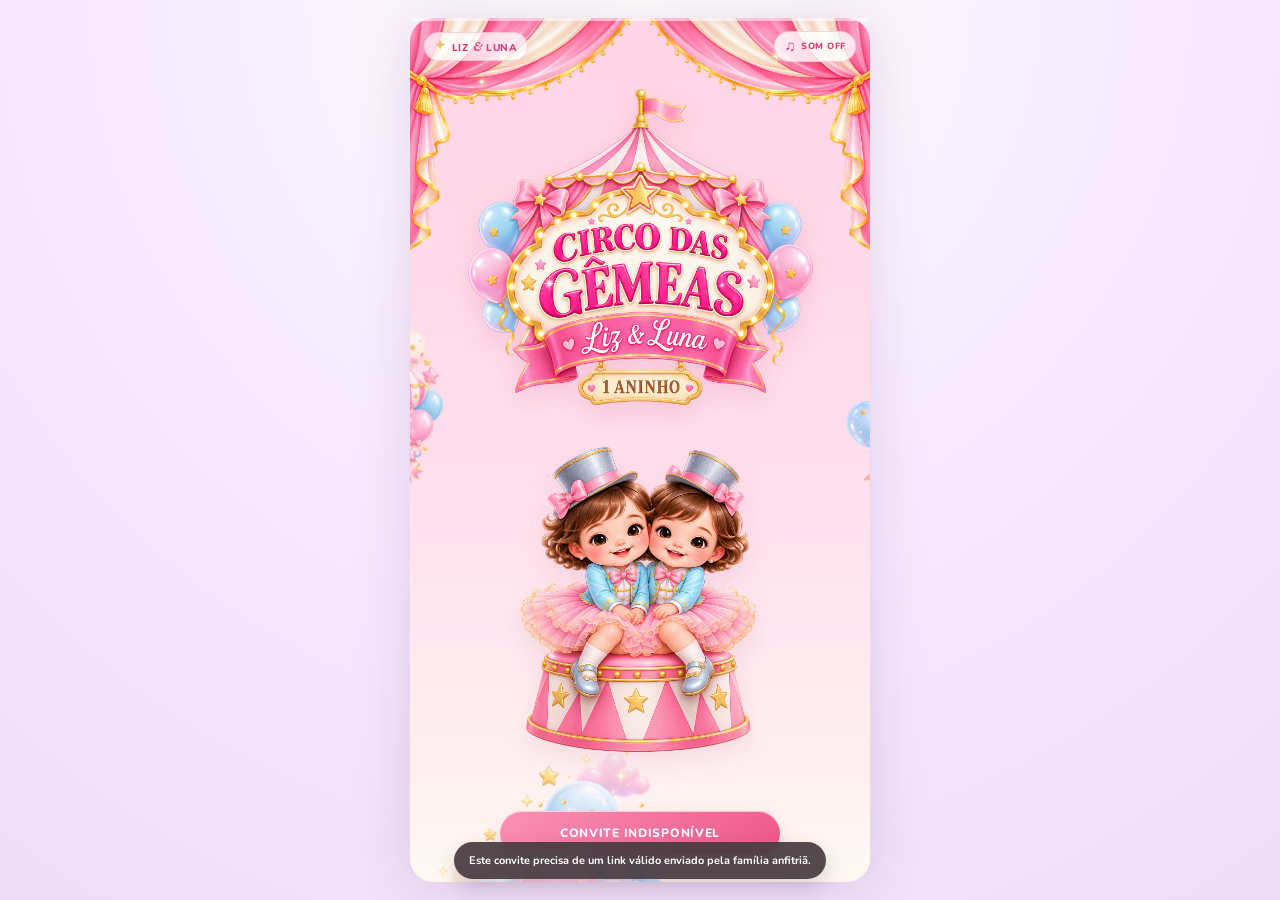
==== index.html @ 8e1ca2e3 "Versão pública inicial - Circo das Gêmeas" ====
<!doctype html>
<html lang="pt-BR">
  <head>
    <meta charset="UTF-8" />
    <meta name="viewport" content="width=device-width, initial-scale=1, viewport-fit=cover" />
    <meta name="theme-color" content="#ffd6e5" />
    <meta name="description" content="Convite digital do primeiro aninho de Liz e Luna." />
    <title>Circo das Gêmeas · Liz & Luna</title>
    <link rel="preconnect" href="https://fonts.googleapis.com" />
    <link rel="preconnect" href="https://fonts.gstatic.com" crossorigin />
    <link href="https://fonts.googleapis.com/css2?family=DM+Serif+Display:ital@0;1&family=Nunito:wght@400;600;700;800&family=Parisienne&display=swap" rel="stylesheet" />
    <link rel="stylesheet" href="css/style.css" />
  </head>
  <body>
    <div class="site-shell">
      <div class="top-progress" aria-hidden="true"><span id="progress-bar"></span></div>

      <header class="site-header" id="top">
        <a class="brand-mark" href="#top" aria-label="Voltar ao início">
          <span aria-hidden="true">✦</span>
          <span>Liz <i>&</i> Luna</span>
        </a>
        <button class="sound-toggle" id="sound-toggle" type="button" aria-pressed="false" aria-label="Ativar ou desativar música">
          <span class="sound-icon" aria-hidden="true">♫</span>
          <span id="sound-label">som off</span>
        </button>
      </header>

      <main>
        <section class="hero section-panel" id="abertura" aria-labelledby="hero-title">
          <img class="scene-asset hero-curtain" src="assets/images/decorations/cortina-superior-03.png" alt="" aria-hidden="true" fetchpriority="high" />
          <img class="scene-asset hero-balloons hero-balloons-left" src="assets/images/decorations/buque-baloes-03.png" alt="" aria-hidden="true" />
          <img class="scene-asset hero-balloons hero-balloons-right" src="assets/images/decorations/trio-baloes-com-estrelas.png" alt="" aria-hidden="true" />
          <img class="scene-asset hero-cloud hero-cloud-left" src="assets/images/decorations/nuvens-candy-canto-01.png" alt="" aria-hidden="true" />
          <div class="section-inner hero-content reveal">
            <h1 class="sr-only" id="hero-title">Circo das Gêmeas, Liz e Luna, 1 aninho</h1>
            <img class="hero-logo" src="assets/images/circus/logo-circo-das-gemeas-1-aninho.png" alt="Circo das Gêmeas, Liz e Luna, 1 aninho" fetchpriority="high" />
          </div>
          <div class="hero-stage reveal">
            <img class="hero-twins" src="assets/images/characters/personagens-sentadas-pedestal.png" alt="Liz e Luna sentadas em um pedestal de circo" />
          </div>
          <div class="hero-footer reveal">
            <a class="primary-button" href="#apresentacao">Entrar no circo <span aria-hidden="true">↗</span></a>
          </div>
        </section>

        <section class="story section-panel" id="apresentacao" aria-labelledby="story-title">
          <img class="scene-asset top-bunting" src="assets/images/decorations/bandeirolas-03.png" alt="" aria-hidden="true" loading="lazy" />
          <img class="scene-asset story-clouds" src="assets/images/decorations/nuvens-candy-01.png" alt="" aria-hidden="true" loading="lazy" />
          <div class="section-inner section-content reveal">
            <h2 id="story-title">Respeitável<br />público!</h2>
            <p class="lead-copy">O nosso maior espetáculo<br />está prestes a começar!</p>
            <div class="ornament-line" aria-hidden="true"><span>♥</span></div>
            <p class="body-copy names-block"><strong>Liz &amp; Luna</strong><span>estão completando<br />seu primeiro aninho e você é</span><em>nosso convidado especial!</em></p>
          </div>
          <img class="story-twins reveal" src="assets/images/characters/personagens-em-pe-maos-dadas.png" alt="Liz e Luna em pé, de mãos dadas" loading="lazy" />
          <a class="asset-next-button section-next soft" href="#informacoes" aria-label="Rolar para as informações">
            <img src="assets/images/ui/botao-continuar.png" alt="" aria-hidden="true" loading="lazy" />
          </a>
        </section>

        <section class="ticket section-panel" id="informacoes" aria-labelledby="ticket-title">
          <img class="scene-asset top-bunting" src="assets/images/decorations/bandeirolas-02.png" alt="" aria-hidden="true" loading="lazy" />
          <img class="scene-asset ticket-balloon" src="assets/images/circus/balao-ar-quente-02.png" alt="" aria-hidden="true" loading="lazy" />
          <h2 class="sr-only" id="ticket-title">Informações do evento</h2>
          <div class="ticket-composition reveal">
            <img class="ticket-frame" src="assets/images/ui/ingresso-vip-card.png" alt="" aria-hidden="true" loading="lazy" />
            <div class="ticket-content">
              <div class="event-detail"><span class="detail-icon" aria-hidden="true">▦</span><div><small>data</small><strong id="event-date">—</strong></div></div>
              <div class="event-detail"><span class="detail-icon" aria-hidden="true">◷</span><div><small>horário</small><strong id="event-time">—</strong></div></div>
              <div class="event-detail"><span class="detail-icon" aria-hidden="true">⌖</span><div><small>local</small><strong id="event-venue">—</strong><span id="event-address">—</span></div></div>
              <a class="ticket-button-img" id="ticket-rsvp-btn" href="#rsvp" aria-label="Garanta seu ingresso. Clique aqui."><img   src="assets/images/ui/garanta-seu-ingresso-clique-aqui.png" alt="Garanta seu ingresso - Clique aqui"loading="lazy" /></a>
            </div>
          </div>
          <img class="ticket-carousel reveal" src="assets/images/circus/carrossel-02.png" alt="Carrossel em tons candy" loading="lazy" />
          <a class="asset-next-button section-next soft" href="#local" aria-label="Rolar para a localização">
            <img src="assets/images/ui/botao-continuar.png" alt="" aria-hidden="true" loading="lazy" />
          </a>
        </section>

        <section class="destination section-panel" id="local" aria-labelledby="destination-title">
          <img class="destination-bunting destination-bunting-left" src="assets/images/decorations/bandeirolas-02.png" alt="" aria-hidden="true" loading="lazy" />
          <img class="destination-bunting destination-bunting-right" src="assets/images/decorations/bandeirolas-02.png" alt="" aria-hidden="true" loading="lazy" />
          <div class="section-inner destination-content reveal">
            <h2 class="section-title" id="destination-title">Siga o caminho<br />até o nosso circo!</h2>
            <p class="lead-copy">Nosso grande espetáculo<br />já tem endereço.</p>
            <div class="destination-card-wrapper">
              <img class="destination-frame" src="assets/images/ui/destino.png" alt="Moldura decorativa do destino do espetáculo" loading="lazy" />
              <div class="destination-card-body">
                <strong id="dest-venue">—</strong>
                <span id="dest-address">—</span>
              </div>
            </div>
            <a class="destination-btn-img" id="dest-maps-btn" href="#map-modal" aria-label="Como chegar ao nosso circo">
              <img src="assets/images/ui/como-chegar.png" alt="Como chegar" loading="lazy" />
            </a>
          </div>
          <div class="destination-stage" aria-hidden="true">
            <img class="destination-sign" src="assets/images/ui/nosso-circo-te-espera.png" alt="" loading="lazy" />
            <img class="destination-tent" src="assets/images/circus/tenda-circo-02.png" alt="" loading="lazy" />
            <img class="destination-clouds" src="assets/images/decorations/nuvens-candy-02.png" alt="" loading="lazy" />
          </div>
          <a class="asset-next-button section-next soft" href="#contagem" aria-label="Rolar para a contagem regressiva">
            <img src="assets/images/ui/botao-continuar.png" alt="" aria-hidden="true" loading="lazy" />
          </a>
        </section>

        <section class="countdown section-panel" id="contagem" aria-labelledby="countdown-title">
          <img class="scene-asset top-bunting" src="assets/images/decorations/bandeirolas-01.png" alt="" aria-hidden="true" loading="lazy" />
          <img class="scene-asset countdown-clouds" src="assets/images/decorations/nuvens-candy-02.png" alt="" aria-hidden="true" loading="lazy" />
          <div class="section-inner section-content reveal">
            <h2 id="countdown-title">O espetáculo<br />começa em...</h2>
            <div class="count-grid" aria-live="polite">
              <div class="count-card"><strong id="days">00</strong><span>dias</span></div>
              <div class="count-card"><strong id="hours">00</strong><span>horas</span></div>
              <div class="count-card"><strong id="minutes">00</strong><span>minutos</span></div>
              <div class="count-card"><strong id="seconds">00</strong><span>segundos</span></div>
            </div>
            <p class="countdown-fallback" id="countdown-message"></p>
          </div>
          <img class="countdown-twins reveal" src="assets/images/characters/personagens-deitadas-pedestal.png" alt="Liz e Luna deitadas sobre um pedestal de circo" loading="lazy" />
          <a class="primary-button" href="#local" id="countdown-location-btn">Ver Local e Endereço <span aria-hidden="true">↗</span></a>
          <a class="asset-next-button section-next soft" href="#rsvp" aria-label="Rolar para a confirmação">
            <img src="assets/images/ui/botao-continuar.png" alt="" aria-hidden="true" loading="lazy" />
          </a>
        </section>

        <section class="rsvp section-panel" id="rsvp" aria-labelledby="rsvp-title">
          <img class="scene-asset top-bunting" src="assets/images/decorations/bandeirolas-02.png" alt="" aria-hidden="true" loading="lazy" />
          <div class="section-inner section-content rsvp-content reveal">
            <h2 id="rsvp-title">Reserve seu lugar<br />no espetáculo</h2>
            <p class="rsvp-greeting" id="family-greeting">Família convidada,<br />vocês estarão conosco?</p>
            <div class="rsvp-actions" id="rsvp-actions">
              <button class="primary-button action-button" type="button" data-rsvp="yes"><span class="action-icon" aria-hidden="true">♥</span><span class="action-copy"><b>Sim!</b><small>estaremos lá</small></span></button>
              <button class="secondary-button action-button" type="button" data-rsvp="no"><span class="action-icon" aria-hidden="true">★</span><span class="action-copy"><b>Infelizmente</b><small>não poderemos</small></span></button>
            </div>
            <p class="inline-status" id="rsvp-status" role="status"></p>
          </div>
          <img class="rsvp-tent" src="assets/images/circus/tenda-circo-02.png" alt="" aria-hidden="true" loading="lazy" />
          <a class="asset-next-button section-next soft" href="#convidados" aria-label="Rolar para a seleção de convidados">
            <img src="assets/images/ui/botao-continuar.png" alt="" aria-hidden="true" loading="lazy" />
          </a>
        </section>

        <section class="guests section-panel is-hidden" id="convidados" aria-labelledby="guests-title" aria-hidden="true">
          <img class="scene-asset top-bunting" src="assets/images/decorations/bandeirolas-03.png" alt="" aria-hidden="true" loading="lazy" />
          <img class="scene-asset guests-balloons guests-balloons-left" src="assets/images/decorations/buque-baloes-04.png" alt="" aria-hidden="true" loading="lazy" />
          <img class="scene-asset guests-balloons guests-balloons-right" src="assets/images/decorations/trio-baloes.png" alt="" aria-hidden="true" loading="lazy" />
          <div class="section-inner section-content guests-content reveal">
            <h2 id="guests-title">Quem irá ao<br />espetáculo?</h2>
            <p class="section-intro">Selecione quem estará presente:</p>
            <form id="guest-form" class="guest-form">
              <div id="guest-list"></div>
              <button class="add-guest" id="add-guest" type="button">＋ Adicionar outro convidado</button>
              <button class="primary-button confirm-button" type="submit">Confirmar presença <span aria-hidden="true">↗</span></button>
            </form>
            <p class="inline-status" id="guest-status" role="status"></p>
          </div>
          <a class="asset-next-button section-next soft" href="#confirmacao" aria-label="Rolar para a confirmação enviada">
            <img src="assets/images/ui/botao-continuar.png" alt="" aria-hidden="true" loading="lazy" />
          </a>
        </section>

        <section class="success section-panel is-hidden" id="confirmacao" aria-labelledby="success-title" aria-hidden="true">
          <img class="scene-asset top-bunting" src="assets/images/decorations/bandeirolas-01.png" alt="" aria-hidden="true" loading="lazy" />
          <img class="scene-asset success-confetti" src="assets/images/decorations/confetes.png" alt="" aria-hidden="true" loading="lazy" />
          <img class="scene-asset success-balloons" src="assets/images/decorations/buque-baloes-02.png" alt="" aria-hidden="true" loading="lazy" />
          <div class="section-inner section-content reveal">
            <h2 id="success-title">Obrigado!</h2>
            <p class="lead-copy">Sua presença foi confirmada<br />com sucesso!</p>
            <div class="ornament-line" aria-hidden="true"><span>♥</span></div>
            <p class="body-copy"><strong>Liz e Luna</strong> estão muito felizes<br />em ter vocês no nosso dia especial!</p>
            <a class="primary-button" href="#local" id="thanks-maps-btn">Como chegar ao circo <span aria-hidden="true">↗</span></a>
          </div>
          <img class="success-twins reveal" src="assets/images/characters/personagens-abracadas.png" alt="Liz e Luna abraçadas e felizes" loading="lazy" />
        </section>
        <!-- Modal Seletor de Mapas -->
        <div class="map-modal is-hidden" id="map-modal" role="dialog" aria-modal="true" aria-label="Escolha seu aplicativo de mapas">
          <div class="map-modal-backdrop" id="map-modal-backdrop"></div>
          <div class="map-modal-card">
            <h3>Como deseja ir?</h3>
            <p>Escolha seu aplicativo preferido:</p>
            <div class="map-options">
              <a class="map-choice-btn google-btn" id="link-gmaps" href="#" target="_blank" rel="noreferrer">
                <span>📍</span> Google Maps
              </a>
              <a class="map-choice-btn waze-btn" id="link-waze" href="#" target="_blank" rel="noreferrer">
                <span>🚗</span> Waze
              </a>
            </div>
            <button class="map-close-btn" id="map-close-btn" type="button">Cancelar</button>
          </div>
        </div>    
      </main>

      <audio id="ambient-audio" loop preload="none" data-src="assets/audio/ambient.mp3"></audio>
      <div class="toast" id="toast" role="status" aria-live="polite"></div>
    </div>
    <script src="js/convidados.js"></script>
    <script src="js/countdown.js"></script>
    <script src="js/rsvp.js"></script>
    <script src="js/app.js"></script>
  </body>
</html>
---- css/style.css ----
/* ==========================================================================
   1. VARIÁVEIS GLOBAIS (:ROOT)
   Cores, sombras, espaçamentos e medidas reutilizáveis em todo o site.
   ========================================================================== */
:root {
  --viewport-h: 100svh;
  /* Paleta de Cores */
  --ink: #50464b;             /* Cor principal do texto (tom grafite quente) */
  --rose: #f98fb4;            /* Rosa claro base */
  --rose-strong: #ef4d87;     /* Rosa vibrante para títulos e destaques */
  --rose-deep: #d93c73;       /* Rosa mais escuro para bordas e ênfase */
  --pink-pale: #ffd6e5;       /* Rosa bem clarinho de fundo */
  --cream: #fff8f2;           /* Fundo off-white/creme */
  --blue: #bfe4f3;            /* Azul candy pastel */
  --blue-strong: #79bdd8;     /* Azul de destaque */
  --gold: #e6c475;            /* Dourado para ícones e detalhes */
  --mist: #eaf6ff;            /* Azul suave névoa */

  /* Efeitos e Sombras */
  --shadow: 0 12px 28px rgba(201, 85, 127, .16); /* Sombra rosada suave */

  /* Espaçamentos e Medidas de Tela */
  --header-height: calc(60px + env(safe-area-inset-top)); /* Altura do topo considerando o entalhe/notch do celular */
  --gap-xs: clamp(4px, .8svh, 8px);
  --gap-sm: clamp(8px, 1.4svh, 12px);
  --gap-md: clamp(12px, 2.2svh, 20px);
  --gap-lg: clamp(18px, 3.2svh, 28px);
  --space-xs: var(--gap-xs);  /* Alias para componentes compartilhados */
  --space-sm: var(--gap-sm);
  --space-md: var(--gap-md);
  --space-lg: var(--gap-lg);
  --space-xl: 40px;           /* Espaço extra grande */
  --content-gutter: clamp(14px, 4.5vw, 20px); /* Margem lateral do conteúdo da tela */
  --panel-top: calc(var(--header-height) + var(--gap-xs));
  --panel-bottom: calc(var(--gap-sm) + env(safe-area-inset-bottom));
  --section-top: var(--panel-top); /* Alias legado */
  --section-bottom: var(--panel-bottom);
}

/* ==========================================================================
   2. RESET & CONFIGURAÇÕES BÁSICAS
   Garante consistência entre diferentes navegadores e dispositivos.
   ========================================================================== */
* { 
  box-sizing: border-box; /* Inclui padding e bordas no cálculo total de largura/altura */
}

html { 
  scroll-behavior: smooth; /* Rolagem suave ao navegar entre as âncoras */
  height: 100%;
  overflow: hidden;
  overscroll-behavior: none;
  background: #f5ecff;     /* Cor de fundo fora do container em telas grandes */
}

body { 
  height: 100%;
  min-height: 100vh;
  min-height: var(--viewport-h);
  min-width: 320px; 
  overflow: hidden;
  overscroll-behavior: none;
  margin: 0; 
  color: var(--ink); 
  background: radial-gradient(circle at 50% 0, #fff 0, #f7e9ff 48%, #eeddf7 100%); 
  font-family: Nunito, Arial, sans-serif; 
}

/* Herança padrão para botões e links */
button, a { font: inherit; }
a { color: inherit; text-decoration: none; }
button { border: 0; cursor: pointer; }
img { display: block; max-width: 100%; }

/* ==========================================================================
   3. ESTRUTURA PRINCIPAL (SHELL E HEADER)
   Simula a tela de um smartphone vertical centralizado.
   ========================================================================== */
.site-shell {
  position: relative;
  width: min(100%, 460px); /* No mobile usa 100%; no computador limita a 460px */
  height: 100vh;
  height: var(--viewport-h);
  min-height: 0;
  margin: 0 auto;
  overflow: hidden;
  background: var(--cream);
  box-shadow: 0 0 56px rgba(137, 89, 128, .2); /* Sombra que destaca o layout no desktop */
}

main { 
  position: relative;
  width: 100%;
  height: 100%;
  overflow: hidden;
}

/* Barra fininha de progresso no topo da página */
.top-progress { 
  position: fixed; 
  z-index: 50; 
  top: 0; 
  left: 50%; 
  width: min(100%, 460px); 
  height: 3px; 
  overflow: hidden; 
  background: rgba(255, 255, 255, .58); 
  transform: translateX(-50%); 
}
.top-progress span { 
  display: block; 
  width: 0; 
  height: 100%; 
  background: var(--rose-deep); 
  transition: width .15s ease; 
}

/* Cabeçalho fixo com nome e botão de áudio */
.site-header {
  position: fixed;
  z-index: 40;
  top: calc(8px + env(safe-area-inset-top));
  left: 50%;
  display: flex;
  width: min(100%, 460px);
  align-items: center;
  justify-content: space-between;
  min-height: 40px;
  padding: 0 14px;
  color: var(--rose-deep);
  transform: translateX(-50%);
}

/* Selo com o nome "Liz & Luna" */
.brand-mark {
  display: inline-flex;
  gap: 5px;
  align-items: center;
  padding: 5px 9px;
  border: 1px solid rgba(244, 143, 180, .38);
  border-radius: 999px;
  background: rgba(255, 255, 255, .74);
  box-shadow: 0 3px 12px rgba(220, 90, 136, .12);
  font-size: 10px;
  font-weight: 800;
  letter-spacing: .07em;
  text-transform: uppercase;
}
.brand-mark > span:first-child { color: var(--gold); font-size: 14px; line-height: 1; }
.brand-mark i { font-family: "DM Serif Display", Georgia, serif; font-size: 13px; font-weight: 400; }

/* Botão de ligar/desligar música */
.sound-toggle {
  display: inline-flex;
  gap: 5px;
  align-items: center;
  min-height: 31px;
  padding: 5px 9px;
  border: 1px solid rgba(244, 143, 180, .42);
  border-radius: 999px;
  color: var(--rose-deep);
  background: rgba(255, 255, 255, .8);
  box-shadow: 0 3px 12px rgba(220, 90, 136, .12);
  font-size: 9px;
  font-weight: 800;
  letter-spacing: .06em;
  text-transform: uppercase;
}
.sound-toggle.is-on { border-color: rgba(102, 183, 216, .65); color: #4387a4; background: #f1fbff; }
.sound-icon { font-size: 15px; line-height: 1; }

/* ==========================================================================
   4. PAINÉIS DE SEÇÃO (BASE COMUM PARA TODAS AS TELAS)
   ========================================================================== */
.section-panel {
  position: absolute;
  inset: 0;
  width: 100%;
  height: 100%;
  display: flex;
  min-height: 0;
  padding: var(--panel-top) var(--content-gutter) var(--panel-bottom);
  flex-direction: column;
  align-items: center;
  overflow: hidden;
  isolation: isolate;
  text-align: center;
  opacity: 0;
  visibility: hidden;
  pointer-events: none;
  z-index: 0;
  transition: opacity .3s ease;
}

.section-panel.is-active {
  display: flex;
  opacity: 1;
  visibility: visible;
  pointer-events: auto;
  z-index: 10;
}

/* Fundo com poás/estrelinhas sutis repetidos */
.section-panel::before {
  position: absolute;
  z-index: -4;
  inset: 0;
  content: "";
  background:
    radial-gradient(circle at 8% 21%, rgba(255, 255, 255, .84) 0 2px, transparent 2.5px),
    radial-gradient(circle at 91% 34%, rgba(255, 255, 255, .76) 0 1.5px, transparent 2px),
    linear-gradient(180deg, #fff8f2 0%, #ffe5ee 72%, #ffdbe8 100%);
  background-size: 138px 154px, 176px 150px, auto;
}

/* Elementos visuais/ilustrações de fundo */
.scene-asset { position: absolute; z-index: -1; pointer-events: none; user-select: none; }
.section-inner { width: min(100%, 380px); margin-inline: auto; }
.section-content { position: relative; z-index: 2; width: min(100%, 380px); flex: 0 0 auto; }
.sr-only { position: absolute; width: 1px; height: 1px; padding: 0; overflow: hidden; clip: rect(0, 0, 0, 0); white-space: nowrap; border: 0; }

/* ==========================================================================
   5. TIPOGRAFIA & BOTÕES GERAIS
   ========================================================================== */
h1, h2, p { margin-top: 0; }
h2 {
  max-width: 350px;
  margin: 0 auto var(--space-md);
  color: var(--rose-strong);
  font-family: "DM Serif Display", Georgia, serif;
  font-size: clamp(32px, 8.8vw, 43px);
  font-weight: 400;
  line-height: .94;
  letter-spacing: .01em;
  text-transform: uppercase;
}
.lead-copy { margin-bottom: var(--space-md); color: #5b5156; font-size: 16px; font-weight: 700; line-height: 1.54; }
.body-copy { margin-bottom: 0; color: #4e464a; font-size: 14px; font-weight: 600; line-height: 1.58; }
.body-copy strong { color: var(--rose-strong); font-family: "Parisienne", cursive; font-size: 32px; font-weight: 400; }
.body-copy em { color: var(--rose-deep); font-style: normal; }
.names-block strong, .names-block > span, .names-block em { display: block; }
.names-block strong { margin-bottom: var(--space-xs); }
.names-block em { margin-top: 2px; }

/* Linha com coração dourado decorativo */
.ornament-line { display: flex; width: 154px; align-items: center; gap: 9px; margin: 0 auto 18px; color: var(--rose); }
.ornament-line::before, .ornament-line::after { height: 1px; flex: 1; content: ""; background: #eeb0c4; }
.ornament-line span { color: var(--gold); font-size: 16px; }

/* Botões com relevo 3D estilo bala/doce */
.primary-button, .secondary-button {
  display: inline-flex;
  min-height: 49px;
  align-items: center;
  justify-content: center;
  gap: 8px;
  padding: 11px 21px;
  border-radius: 999px;
  box-shadow: 0 7px 0 rgba(206, 78, 119, .18), 0 11px 22px rgba(213, 90, 133, .22), inset 0 1px rgba(255, 255, 255, .64);
  font-size: 12px;
  font-weight: 800;
  letter-spacing: .06em;
  line-height: 1.08;
  text-align: center;
  text-transform: uppercase;
  transition: transform .2s ease, box-shadow .2s ease;
}
.primary-button { color: white; background: linear-gradient(135deg, #fa91b4, #ee5789); }
.secondary-button { color: #fff; background: linear-gradient(135deg, #a9dbef, #75b9d8); box-shadow: 0 7px 0 rgba(63, 137, 173, .16), 0 11px 22px rgba(89, 168, 205, .2), inset 0 1px rgba(255, 255, 255, .65); }
.primary-button:hover, .secondary-button:hover { box-shadow: 0 9px 0 rgba(206, 78, 119, .18), 0 15px 28px rgba(213, 90, 133, .27), inset 0 1px rgba(255, 255, 255, .64); transform: translateY(-2px); }
.primary-button:focus-visible, .secondary-button:focus-visible, .asset-next-button:focus-visible, .sound-toggle:focus-visible, .add-guest:focus-visible { outline: 3px solid #6baec8; outline-offset: 3px; }

/* Botão redondo de seta para descer tela */
.asset-next-button { position: relative; z-index: 3; width: 45px; border-radius: 50%; filter: drop-shadow(0 5px 6px rgba(198, 98, 133, .18)); transition: transform .2s ease; }
.asset-next-button:hover { transform: translateY(3px); }
.asset-next-button.soft { width: 42px; }
.section-next { align-self: center; flex: 0 0 auto; margin: var(--gap-xs) auto 0; }
.map-trigger-btn { width: min(78%, 240px); margin: 10px auto 0; }

/* ==========================================================================
   6. SEÇÃO 1: HERO (ABERTURA)
   ========================================================================== */

.hero {
  justify-content: flex-start; /* organiza tudo a partir do topo */
}


/* Fundo da página */
.hero::before {
  background: linear-gradient(
    180deg,
    #ffd5e5 0%,
    #ffe0ed 57%,
    #fff8f2 100%
  );
}


/* Cortina superior */
.hero-curtain {
  z-index: 0; /* fica atrás do conteúdo principal */
  top: 0; /* encosta no topo */
  left: 50%; /* inicia no centro */
  width: clamp(460px, 128vw, 540px); /* maior que a tela para sangrar nas laterais */
  transform: translateX(-50%); /* centralização real */
}


/* Balões decorativos */
.hero-balloons {
  z-index: -1;
  opacity: .84;
}

.hero-balloons-left {
  top: 34%;
  left: -18%;
  width: clamp(82px, 29vw, 132px);
  transform: rotate(-8deg);
}

.hero-balloons-right {
  top: 42%;
  right: -19%;
  width: clamp(82px, 29vw, 132px);
  transform: rotate(12deg);
}


/* Nuvens inferiores */
.hero-cloud {
  bottom: -14%;
  left: -22%;
  width: 78%;
  opacity: .86;
}


/* ==========================================================================
   ÁREA DO LOGO
   ========================================================================== */

.hero-content {
  position: relative;
  z-index: 2;
  display: flex;
  width: 100%;
  max-width: 460px;
  flex: 0 0 auto; /* não deixa essa área encolher para dar espaço ao antigo palco */
  justify-content: center;
  align-items: center;
  min-height: 0;
}


/* Logo principal — aumentado aproximadamente 20% */
.hero-logo {
  display: block;

  width: min(98%, 455px); /* antes 380px; agora o logo ganha muito mais presença */
  max-width: 100%;

  max-height: clamp(
    250px,
    39svh,
    360px
  ); /* antes ~33svh/300px; agora ocupa parte maior da altura */

  height: auto;

  margin-inline: auto;

  object-fit: contain;

  filter: drop-shadow(
    0 9px 12px rgba(198, 77, 125, .16)
  );
}


/* ==========================================================================
   ÁREA DAS MENINAS
   ========================================================================== */
/*
   O hero-stage continua existindo no HTML,
   mas NÃO funciona mais como "palco" ocupando todo o espaço restante.

   Agora ele é apenas um contêiner para centralizar as meninas.
*/
.hero-stage {
  position: relative;
  z-index: 1;

  display: flex;
  width: 100%;

  flex: 0 1 auto; /* NÃO ocupa mais todo o espaço vertical restante */

  align-items: center;
  justify-content: center;

  min-height: 0;

  margin-top: clamp(
    0px,
    1svh,
    8px
  ); /* pequena distância entre logo e meninas */
}


/* Personagens */
.hero-twins {
  width: auto;

  max-width: min(80%, 320px); /* aumenta um pouco a largura máxima */

  max-height: clamp(
    225px,
    35svh,
    335px
  ); /* aumenta também pela altura */

  height: auto;

  object-fit: contain;

  filter: drop-shadow(
    0 12px 13px rgba(191, 108, 143, .14)
  );
}

/*    BOTÃO INFERIOR  */

.hero-footer {
  position: relative;
  z-index: 4;

  display: flex;
  width: 100%;

  flex: 0 0 auto; /* botão nunca deve ser sacrificado */

  margin-top: auto; /* empurra o botão para o final disponível da tela */
  margin-bottom: 15px; /* cria uma folga pequena no fundo e sobe o botão */

  align-items: center;
  flex-direction: column;

  gap: var(--gap-sm);

  padding: 0;


}

/* Botão Entrar no Circo */
.hero-footer .primary-button {
  width: min(84%, 280px);
  min-height: 44px;
  padding: 10px 18px;
}

/* Caso a seta volte a existir nessa página */
.hero-footer .section-next {
  margin: 0;
}

/* ==========================================================================
   7. SEÇÃO 2: STORY (APRESENTAÇÃO / CONVITE)
   ========================================================================== */
.story::before { background: linear-gradient(180deg, #fffaf5 0%, #fff7f2 58%, #ffe5ed 100%); }
.top-bunting { z-index: 1; top: 0; left: 50%; width: clamp(390px, 105vw, 470px); transform: translateX(-50%); }
.story .section-content { padding-top: clamp(36px, 5.5svh, 54px); }
.story h2 { max-width: 280px; margin-bottom: var(--space-xs); font-size: clamp(29px, 7.8vw, 35px); }
.story .lead-copy { margin-bottom: var(--space-xs); font-size: 14px; line-height: 1.4; }
.story .ornament-line { margin-bottom: var(--space-xs); }
.story .body-copy { font-size: 13px; line-height: 1.42; }
.story .body-copy strong { font-size: 28px; }
.story-clouds { bottom: -95px; left: -14%; width: 128%; opacity: .84; }
.story-twins { position: relative; z-index: 2; width: auto; max-width: min(74%, 300px); max-height: clamp(200px, 33svh, 310px); height: auto; flex: 1 1 auto; min-height: 0; margin: var(--gap-xs) auto; filter: drop-shadow(0 11px 11px rgba(192, 111, 141, .13)); }

/* ==========================================================================
   8. SEÇÃO 3: TICKET (INGRESSO VIP E CARROSSEL) - ATUALIZADO
   ========================================================================== */

.ticket { 
  padding-top: calc(var(--panel-top) - 34px); /* sobe a composição geral */
  padding-right: var(--content-gutter); 
  padding-left: var(--content-gutter); 
  justify-content: flex-start;
}

.ticket::before { 
  background: linear-gradient(180deg, #eefaff 0%, #f8fdff 42%, #ffe7ef 100%); 
}

.ticket-balloon { 
  display: none;
}

/* Card do ingresso — agora bem maior e com autorização para invadir a bandeirola */
.ticket-composition { 
  position: relative; 
  z-index: 8; 
  width: 100%;
  max-width: min(104%, 470px); /* aumenta mais a largura útil */
  height: min(
    clamp(560px, 78svh, 760px),
    calc(100svh - 78px)
  ); /* ocupa muito mais altura */
  max-height: 760px;
  aspect-ratio: 1086 / 1448; 
  flex: 0 0 auto;
  margin: -18px auto 0; /* puxa o card para cima */
}

.ticket-frame { 
  width: 100%; 
  height: 100%; 
  object-fit: contain; 
}

/* Área interna do texto — mais estreita, para o texto caber melhor dentro do card */
.ticket-content { 
  position: absolute; 
  top: 43%;
  right: 20%;
  bottom: 14%;
  left: 20%;
  display: flex;
  flex-direction: column;
  text-align: left;
  overflow: hidden;
}

/* Linha de cada informação */
.event-detail { 
  display: flex; 
  align-items: flex-start; 
  gap: 8px;
  margin: 0 0 8px;
}

/* Faz a coluna de texto respeitar o espaço interno */
.event-detail > div:last-child {
  flex: 1 1 auto;
  min-width: 0;
}

.detail-icon { 
  display: grid; 
  width: 30px; 
  height: 30px; 
  flex: 0 0 30px; 
  place-items: center; 
  border-radius: 8px; 
  color: #f474a1; 
  background: #fff1f4; 
  font-size: 19px; 
  font-weight: 800; 
  line-height: 1; 
}

.event-detail small { 
  display: block; 
  margin-bottom: 2px; 
  color: #d8527d; 
  font-size: 12px; 
  font-weight: 800; 
  letter-spacing: .12em; 
  text-transform: uppercase; 
}

.event-detail strong, 
.event-detail span:last-child,
.event-detail #event-date { 
  display: block; 
  color: #554b4f; 
  font-weight: 800; 
  line-height: 1.28;
  overflow-wrap: anywhere;   /* impede vazamento horizontal */
  word-break: break-word;    /* força quebra quando necessário */
  white-space: normal;
}

.event-detail strong,
.event-detail span:last-child { 
  font-size: 14px; 
}

.event-detail #event-date { 
  font-size: 12px; 
  letter-spacing: -.02em; 
}

.event-detail span:last-child { 
  font-size: 13px; 
  font-weight: 700; 
}

/* Botão dentro do card */
.ticket-button { 
  position: relative;
  z-index: 9;
  width: 100%; 
  min-height: 51px; 
  margin-top: auto;
  padding: 10px 14px; 
  font-size: 13px; 
  letter-spacing: .04em; 
}

.ticket-button span { 
  font-size: 18px; 
}

/* Carrossel menor e mais comportado para não disputar com o card */
.ticket-carousel { 
  position: relative; 

  z-index: 1; /* fica atrás do ticket, que está com z-index maior */

  width: clamp(
    210px,
    62vw,
    300px
  ); /* aumenta bastante o carrossel */

  max-height: clamp(
    130px,
    20svh,
    190px
  );

  margin: -28px auto 0; /* sobe o carrossel e faz ele entrar atrás do ticket */

  filter: drop-shadow(
    0 8px 8px rgba(141, 170, 192, .16)
  );

  pointer-events: none;
}

.ticket .section-next { 
  margin: 4px auto 0; 
}

/* ============================================================================
   9. SEÇÃO 4: DESTINATION (LOCALIZAÇÃO / COMO CHEGAR)
   ============================================================================ */
.destination { 
  overflow: hidden; 
  padding-top: var(--panel-top);
  background: linear-gradient(180deg, #fff8f4 0%, #ffedf4 55%, #e7f5fa 100%); 
  display: flex;
  flex-direction: column;
  justify-content: flex-start; /* Alinha do topo para baixo, evitando que a tela empurre tudo para o corte */
}

.destination::before { 
  background: linear-gradient(180deg, #fff8f4 0%, #ffedf4 54%, #e5f4fa 100%); 
}

/* Container de textos superiores (Título e subtítulo) */
.destination-content { 
  position: relative; 
  z-index: 4; 
  flex: 1 1 auto;
  min-height: 0;
  padding-top: clamp(44px, 6.5svh, 62px);
}

.destination .section-title { 
  max-width: 340px; 
  margin-bottom: 4px; /* Reduzido o espaço abaixo do título */
  font-size: clamp(24px, 6.8vw, 32px); /* Fonte ligeiramente calibrada para celulares menores */
  line-height: .94; 
}

.destination .lead-copy { 
  margin-bottom: 6px; /* Folga compactada */
  font-size: 13px; 
  line-height: 1.35; 
}

/* Bandeirolas decorativas do topo */
.destination-bunting { 
  position: absolute; 
  z-index: 2; 
  top: -22px; /* Puxadas para cima para não sufocar o título */
  width: 112%; 
  max-width: none; 
  pointer-events: none; 
  transform-origin: 50% 0; 
}

.destination-bunting-left { 
  left: -16%; /* Esconde a ponta com laço fora do painel */
  transform: rotate(10deg); 
}

.destination-bunting-right { 
  right: -16%; 
  transform: scaleX(-1) rotate(10deg); 
}

/* Moldura do Card de Endereço (destino.png) */
.destination-card-wrapper { 
  position: relative; 
  width: min(65vw, 280px);
  margin: 0 auto; 
}

.destination-frame { 
  display: block; 
  width: 100%; 
  height: auto; 
  filter: drop-shadow(0 9px 14px rgba(210, 88, 133, .16)); 
}

/* Bloco de textos dentro do card */
.destination-card-body { 
  position: absolute; 
  /* Alterado de 43% para 53%: posiciona o texto ABAIXO do ícone de PIN rosa */
  top: 53%; 
  right: 12%; 
  left: 12%; 
  display: flex; 
  align-items: center; 
  flex-direction: column; 
  color: #3f3b47; 
  text-align: center; 
}

.destination-card-body strong { 
  display: block; 
  margin-bottom: 4px; 
  font-family: "DM Serif Display", Georgia, serif; 
  font-size: clamp(17px, 4.4vw, 21px); /* Ajustado para caber perfeitamente na moldura */
  font-weight: 400; 
  line-height: 1.15; 
  color: var(--ink);
}

.destination-card-body span { 
  display: block; 
  max-width: 230px; 
  font-size: 11.5px; /* Tamanho proporcional para leitura limpa */
  font-weight: 700; 
  line-height: 1.38; 
  white-space: normal; 
  color: #665b61;
}

/* Botão rosa "COMO CHEGAR" */
.destination-btn-img { 
  position: relative; 
  z-index: 6; 
  display: block; 
  width: min(72%, 240px);
  margin: 6px auto 0;
  filter: drop-shadow(0 7px 8px rgba(207, 73, 122, .16)); 
  transition: transform .2s ease; 
}

.destination-btn-img:hover, 
.destination-btn-img:focus-visible { 
  transform: scale(1.03); 
}

.destination-btn-img:focus-visible { 
  outline: 3px solid #6baec8; 
  outline-offset: 4px; 
  border-radius: 999px; 
}

/* Cenário Inferior (Placa, Tenda e Nuvens de Base) */
.destination-stage { 
  position: absolute;
  z-index: 1; 
  right: 0;
  bottom: 0;
  left: 0;
  width: auto;
  height: 32%;
  pointer-events: none; 
}

/* Placa direcional "Nosso circo te espera" */
.destination-sign { 
  position: absolute; 
  z-index: 3; 
  bottom: clamp(0px, .8svh, 8px);
  left: 0;
  width: min(48vw, 185px);
  filter: drop-shadow(0 7px 7px rgba(198, 103, 136, .17)); 
}

/* Tenda de circo ao fundo */
.destination-tent { 
  position: absolute; 
  z-index: 1; 
  right: -6%;
  bottom: clamp(-10px, -1svh, 0px);
  width: min(54vw, 225px);
  max-width: none; 
  opacity: .95; /* Maior nitidez */
  filter: drop-shadow(0 7px 9px rgba(193, 105, 135, .14)); 
}

/* Nuvens brancas/candy cobrindo o pé do pedestal da placa e a base da tenda */
.destination-clouds { 
  position: absolute; 
  z-index: 4; 
  left: 50%;
  bottom: -24px;
  width: 135%;
  max-width: none; 
  transform: translateX(-50%);
  opacity: .98; 
}

/* Seta redonda de navegação para a próxima tela */
.destination .section-next { 
  position: relative; 
  z-index: 7; 
  margin: var(--gap-xs) auto 0;
}

/* ==========================================================================
   9. SEÇÃO 4: COUNTDOWN (CONTAGEM REGRESSIVA)
   ========================================================================== */
.countdown::before { background: linear-gradient(180deg, #fff8f2 0%, #ffe9f1 63%, #dbf1fc 100%); }
.countdown .section-content { padding-top: clamp(36px, 5.5svh, 54px); }
.countdown h2 { max-width: 280px; margin-bottom: var(--space-xs); font-size: clamp(29px, 7.7vw, 35px); }

/* Grid dos números da contagem (Dias, Horas, Minutos, Segundos) */
.count-grid { display: grid; width: min(100%, 292px); grid-template-columns: repeat(2, 1fr); gap: 8px; margin: 0 auto; }
.count-card { padding: 8px 7px 7px; border: 1px solid rgba(238, 124, 164, .42); border-radius: 14px; background: rgba(255, 248, 242, .86); box-shadow: 0 4px 0 rgba(235, 145, 174, .22); }
.count-card strong { display: block; color: var(--rose-strong); font-family: "DM Serif Display", Georgia, serif; font-size: 36px; font-weight: 400; line-height: .9; }
.count-card span { color: #74636b; font-size: 9px; font-weight: 800; letter-spacing: .1em; text-transform: uppercase; }
.countdown-fallback { min-height: 1em; margin: 8px 0 0; color: #8a6f7a; font-size: 10px; }
.countdown-clouds { bottom: -124px; left: -15%; width: 130%; opacity: .82; }
.countdown-twins { position: relative; z-index: 2; width: auto; max-width: min(74%, 300px); max-height: clamp(190px, 30svh, 295px); height: auto; flex: 1 1 auto; min-height: 0; margin: var(--gap-xs) auto; filter: drop-shadow(0 10px 12px rgba(105, 170, 202, .16)); }
.countdown .map-trigger-btn { position: relative; z-index: 4; flex: 0 0 auto; margin-top: 0; }

/* ==========================================================================
   10. SEÇÃO 5: RSVP (CONFIRMAÇÃO DE PRESENÇA)
   ========================================================================== */
.rsvp::before { background: linear-gradient(180deg, #fff9f2 0%, #ffedf1 60%, #f7dfe9 100%); }
.rsvp .section-content { padding-top: clamp(36px, 5.5svh, 54px); }
.rsvp h2 { max-width: 290px; margin-bottom: var(--gap-xs); font-size: clamp(29px, 7.8vw, 36px); line-height: .92; }
.rsvp-greeting { margin: var(--space-sm) 0; color: #5e5358; font-family: "DM Serif Display", Georgia, serif; font-size: 17px; line-height: 1.28; }
.rsvp-greeting::first-line { color: var(--rose-strong); }

/* Botões Sim / Não */
.rsvp-actions { display: grid; width: min(100%, 292px); gap: var(--space-xs); margin: 0 auto; }
.action-button { position: relative; min-height: 57px; flex-direction: row; gap: var(--space-sm); padding: 8px 18px; font-size: 15px; }
.action-icon { display: grid; width: 19px; flex: 0 0 19px; place-items: center; color: #fff5bd; font-size: 16px; }
.action-copy { display: grid; min-width: 0; justify-items: center; gap: 1px; }
.action-copy b { font-size: 15px; }
.action-button small { font-size: 11px; font-weight: 700; letter-spacing: .06em; text-transform: none; }
.rsvp-tent { position: relative; z-index: 2; width: auto; max-width: min(80%, 280px); max-height: clamp(145px, 24svh, 240px); height: auto; flex: 1 1 auto; min-height: 0; margin: var(--gap-xs) auto; opacity: 1; }
.inline-status { position: relative; z-index: 4; min-height: 1em; margin: 8px 0 0; color: var(--rose-deep); font-size: 11px; font-weight: 700; }
.rsvp .section-next { margin-top: var(--gap-xs); }

/* ==========================================================================
   11. SEÇÃO 6: GUESTS (SELEÇÃO DE CONVIDADOS)
   ========================================================================== */
.guests::before { background: linear-gradient(180deg, #fff8f2 0%, #ffecf0 66%, #ffe0ea 100%); }
.guests .section-content { display: flex; width: min(100%, 380px); flex: 1 1 auto; flex-direction: column; min-height: 0; padding-top: clamp(36px, 5.5svh, 54px); }
.guests h2 { margin-bottom: var(--space-xs); font-size: clamp(29px, 7.7vw, 35px); }
.section-intro { margin: 0 0 10px; color: #685b61; font-size: 12px; font-weight: 700; }
.guest-form { display: flex; width: min(100%, 326px); flex: 1 1 auto; flex-direction: column; min-height: 0; margin: 0 auto; }
#guest-list { display: grid; flex: 1 1 auto; min-height: 0; gap: 6px; overflow-y: auto; padding: 0 3px 4px; overscroll-behavior: contain; }

/* Item/Linha com checkbox de convidado */
.guest-row { display: flex; min-height: 36px; align-items: center; gap: 8px; padding: 4px 10px; border: 1px solid rgba(232, 165, 186, .66); border-radius: 10px; background: rgba(255, 250, 244, .94); box-shadow: 0 4px 0 rgba(242, 201, 211, .58); text-align: left; }
.guest-row input { width: 18px; height: 18px; margin: 0; appearance: none; border: 2px solid #ed9ab5; border-radius: 6px; background: #fff; transition: .2s ease; }
.guest-row input:checked { border-color: #ef6a95; background: #f985aa; box-shadow: inset 0 0 0 4px #fff; }
.guest-row label { flex: 1; color: #55494f; font-size: 11.5px; font-weight: 800; }
.guest-row small { display: block; margin-top: 1px; color: #a17d89; font-size: 8.5px; font-weight: 700; }
.guest-heart { color: var(--rose); font-size: 18px; }
.add-guest { margin: 12px 0 14px; padding: 0; color: #de5480; background: transparent; font-size: 11px; font-weight: 800; }
.confirm-button { width: 100%; }
.guests-balloons { z-index: -1; opacity: .7; }
.guests-balloons-left { bottom: -76px; left: -90px; width: 160px; }
.guests-balloons-right { top: auto; right: -94px; bottom: 72px; width: 135px; transform: rotate(9deg); }

/* ==========================================================================
   12. SEÇÃO 7: SUCCESS (MENSAGEM DE AGRADECIMENTO)
   ========================================================================== */
.success::before { background: linear-gradient(180deg, #fff9f2 0%, #fff0ef 54%, #dff2fb 100%); }
.success .section-content { padding-top: clamp(36px, 5.5svh, 54px); }
.success h2 { margin-bottom: var(--space-xs); font-size: clamp(34px, 9vw, 41px); }
.success .lead-copy { margin-bottom: var(--space-xs); font-size: 14px; line-height: 1.4; }
.success .ornament-line { margin-bottom: var(--space-xs); }
.success .body-copy { font-size: 13px; line-height: 1.42; }
.success .body-copy strong { font-size: 28px; }
.success .map-trigger-btn { position: relative; z-index: 4; margin-top: 16px; }
.success-confetti { z-index: -2; top: 150px; left: -18%; width: 136%; opacity: .42; }
.success-balloons { z-index: -1; top: 255px; right: -97px; width: 179px; opacity: .75; transform: rotate(11deg); }
.success-twins { position: relative; z-index: 2; width: auto; max-width: min(64%, 255px); max-height: clamp(185px, 30svh, 285px); height: auto; flex: 1 1 auto; min-height: 0; margin: var(--gap-xs) auto; filter: drop-shadow(0 11px 12px rgba(125, 175, 196, .16)); }

/* ==========================================================================
   14. UTILITÁRIOS, ANIMAÇÕES E NOTIFICAÇÃO (TOAST)
   ========================================================================== */
.is-hidden { display: none; }

/* Animação suave que faz os elementos surgirem ao rolar */
.reveal { opacity: 0; transform: translateY(14px); transition: opacity .65s ease, transform .65s ease; }
.reveal.is-visible { opacity: 1; transform: none; }

/* Mensagem de alerta/notificação flutuante */
.toast { position: fixed; z-index: 70; bottom: 21px; left: 50%; max-width: calc(100% - 38px); padding: 11px 15px; border-radius: 999px; color: #fff; background: rgba(71, 60, 65, .93); box-shadow: 0 8px 20px rgba(59, 45, 51, .18); font-size: 11px; font-weight: 700; opacity: 0; pointer-events: none; transform: translate(-50%, 16px); transition: .24s ease; }
.toast.show { opacity: 1; transform: translate(-50%, 0); }

/* ==========================================================================
   15. RESPONSIVIDADE (MEDIA QUERIES)
   ========================================================================== */

/* Compactação por altura: reduz apenas proporções, sem reposicionamentos rígidos. */
@media (max-height: 700px) {
  :root { --gap-md: clamp(9px, 1.8svh, 14px); --gap-lg: clamp(14px, 2.6svh, 20px); }
}

/* Telas maiores/computador (adiciona bordas arredondadas imitando um celular) */
@media (min-width: 461px) {
  .site-shell { height: min(calc(100svh - 36px), 900px); margin-top: 18px; margin-bottom: 18px; border-radius: 24px; }
  .top-progress { top: 18px; border-radius: 6px 6px 0 0; }
  .site-header { top: 26px; }
}

/* Acessibilidade: desliga animações se o usuário preferir menos movimento */
@media (prefers-reduced-motion: reduce) {
  *, *::before, *::after { scroll-behavior: auto !important; animation-duration: .001ms !important; animation-iteration-count: 1 !important; transition-duration: .001ms !important; }
}

/* ==========================================================================
   MODAL DE ESCOLHA (MAPS VS WAZE)
   ========================================================================== */
.map-modal {
  position: fixed;
  inset: 0;
  z-index: 100;
  display: flex;
  align-items: center;
  justify-content: center;
  padding: 20px;
}

/* Garante que quando tiver a classe is-hidden, ele suma da tela */
.map-modal.is-hidden {
  display: none !important;
}

.map-modal-backdrop {
  position: absolute;
  inset: 0;
  background: rgba(70, 50, 60, 0.45);
  backdrop-filter: blur(4px);
}

.map-modal-card {
  position: relative;
  z-index: 2;
  width: min(100%, 320px);
  background: #fff8f2;
  border: 2px solid #ffd6e5;
  border-radius: 24px;
  padding: 24px 20px;
  text-align: center;
  box-shadow: 0 16px 36px rgba(217, 60, 115, 0.2);
  animation: popIn 0.25s ease forwards;
}

@keyframes popIn {
  from { opacity: 0; transform: scale(0.92); }
  to { opacity: 1; transform: scale(1); }
}

.map-modal-card h3 {
  margin: 0 0 6px;
  color: var(--rose-strong);
  font-family: "DM Serif Display", Georgia, serif;
  font-size: 22px;
}

.map-modal-card p {
  margin: 0 0 18px;
  font-size: 13px;
  font-weight: 700;
  color: #74636b;
}

.map-options {
  display: flex;
  flex-direction: column;
  gap: 10px;
}

.map-choice-btn {
  display: flex;
  align-items: center;
  justify-content: center;
  gap: 10px;
  min-height: 48px;
  padding: 8px 16px;
  border-radius: 999px;
  font-size: 13px;
  font-weight: 800;
  color: #fff;
  box-shadow: 0 5px 0 rgba(0,0,0,0.08);
}

.google-btn {
  background: linear-gradient(135deg, #fa91b4, #ee5789);
}

.waze-btn {
  background: linear-gradient(135deg, #74caee, #33a8db);
}

.map-close-btn {
  margin-top: 14px;
  background: transparent;
  color: #b08d9b;
  font-size: 12px;
  font-weight: 800;
  text-transform: uppercase;
}

/* ============================================================================
   16. NAVEGAÇÃO POR TELAS (STORIES / APP)
   A base dos painéis fica concentrada na seção de estrutura principal.
   ============================================================================ */
.section-panel.is-active .reveal {
  opacity: 1;
  transform: none;
}

@media (prefers-reduced-motion: reduce) {
  .section-panel { transition: none; }
}
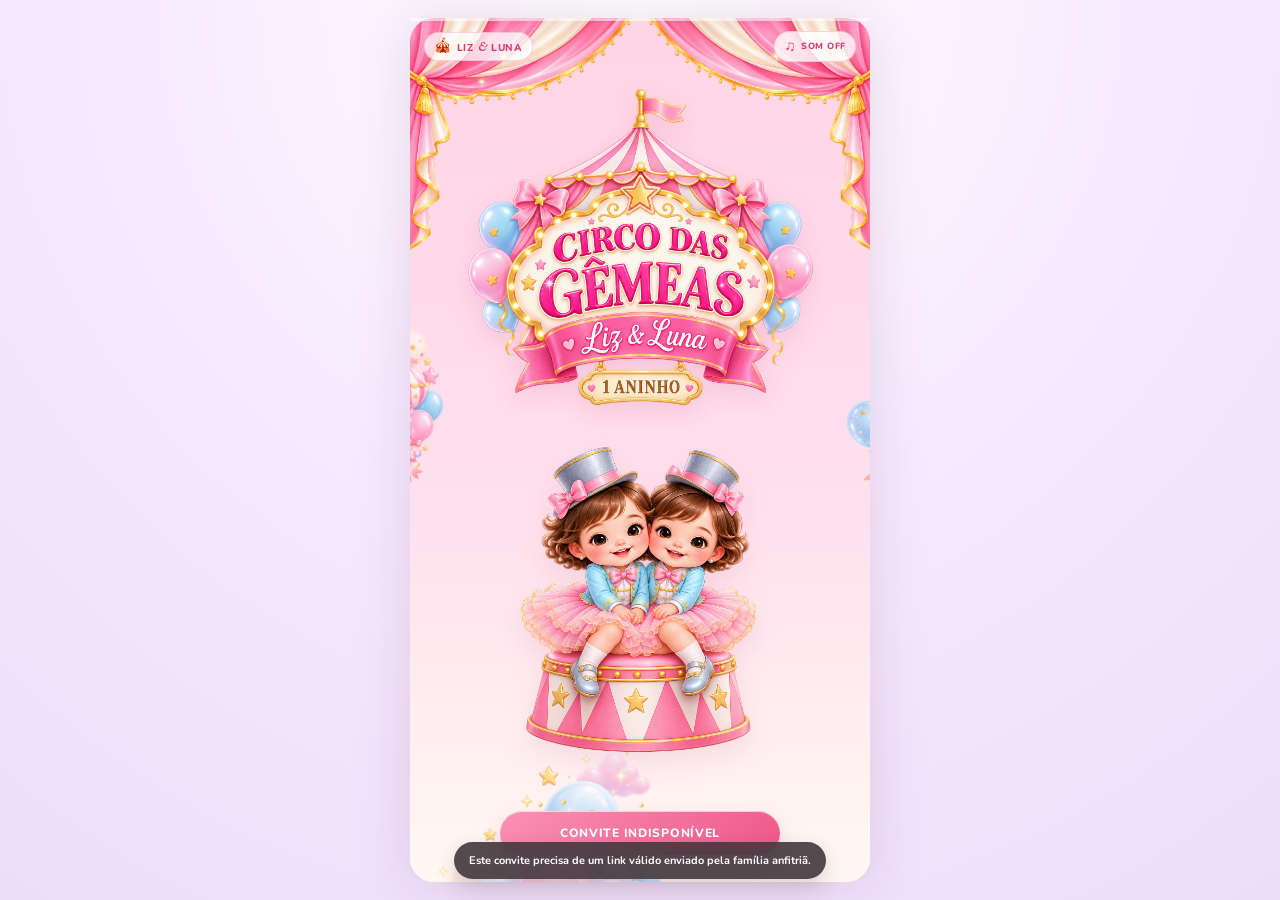
==== commit 2b57706a: "Ajusta layout das telas do convite" ====
--- a/index.html
+++ b/index.html
@@ -17,7 +17,7 @@
 
       <header class="site-header" id="top">
         <a class="brand-mark" href="#top" aria-label="Voltar ao início">
-          <span aria-hidden="true">✦</span>
+          <span aria-hidden="true">🎪</span>
           <span>Liz <i>&</i> Luna</span>
         </a>
         <button class="sound-toggle" id="sound-toggle" type="button" aria-pressed="false" aria-label="Ativar ou desativar música">
@@ -55,7 +55,7 @@
           </div>
           <img class="story-twins reveal" src="assets/images/characters/personagens-em-pe-maos-dadas.png" alt="Liz e Luna em pé, de mãos dadas" loading="lazy" />
           <a class="asset-next-button section-next soft" href="#informacoes" aria-label="Rolar para as informações">
-            <img src="assets/images/ui/botao-continuar.png" alt="" aria-hidden="true" loading="lazy" />
+            <img src="assets/images/ui/botao-continuar-dourado.png" alt="" aria-hidden="true" loading="lazy" />
           </a>
         </section>
 
@@ -170,9 +170,27 @@
             <p class="lead-copy">Sua presença foi confirmada<br />com sucesso!</p>
             <div class="ornament-line" aria-hidden="true"><span>♥</span></div>
             <p class="body-copy"><strong>Liz e Luna</strong> estão muito felizes<br />em ter vocês no nosso dia especial!</p>
-            <a class="primary-button" href="#local" id="thanks-maps-btn">Como chegar ao circo <span aria-hidden="true">↗</span></a>
-          </div>
-          <img class="success-twins reveal" src="assets/images/characters/personagens-abracadas.png" alt="Liz e Luna abraçadas e felizes" loading="lazy" />
+          </div>
+
+          <img
+            class="success-twins reveal"
+            src="assets/images/characters/personagens-abracadas.png"
+            alt="Liz e Luna abraçadas e felizes"
+            loading="lazy"
+          />
+
+          <a
+            class="success-maps-button reveal"
+            href="#local"
+            id="thanks-maps-btn"
+            aria-label="Como chegar ao circo"
+          >
+            <img
+              src="assets/images/ui/como-chegar.png"
+              alt="Como chegar ao circo"
+              loading="lazy"
+            />
+          </a>
         </section>
         <!-- Modal Seletor de Mapas -->
         <div class="map-modal is-hidden" id="map-modal" role="dialog" aria-modal="true" aria-label="Escolha seu aplicativo de mapas">
--- a/css/style.css
+++ b/css/style.css
@@ -480,7 +480,9 @@
 .story .body-copy strong { font-size: 28px; }
 .story-clouds { bottom: -95px; left: -14%; width: 128%; opacity: .84; }
 .story-twins { position: relative; z-index: 2; width: auto; max-width: min(74%, 300px); max-height: clamp(200px, 33svh, 310px); height: auto; flex: 1 1 auto; min-height: 0; margin: var(--gap-xs) auto; filter: drop-shadow(0 11px 11px rgba(192, 111, 141, .13)); }
-
+.story {
+  padding-top: calc(var(--panel-top) + 15px);
+}
 /* ==========================================================================
    8. SEÇÃO 3: TICKET (INGRESSO VIP E CARROSSEL) - ATUALIZADO
    ========================================================================== */
@@ -874,10 +876,40 @@
 .guests h2 { margin-bottom: var(--space-xs); font-size: clamp(29px, 7.7vw, 35px); }
 .section-intro { margin: 0 0 10px; color: #685b61; font-size: 12px; font-weight: 700; }
 .guest-form { display: flex; width: min(100%, 326px); flex: 1 1 auto; flex-direction: column; min-height: 0; margin: 0 auto; }
-#guest-list { display: grid; flex: 1 1 auto; min-height: 0; gap: 6px; overflow-y: auto; padding: 0 3px 4px; overscroll-behavior: contain; }
-
+#guest-list {
+  display: grid;
+  flex: 1 1 auto;
+  min-height: 0;
+
+  gap: 6px;
+
+  align-content: start; /* não deixa poucos cards se esticarem */
+  grid-auto-rows: 36px; /* mantém todos no tamanho compacto */
+
+  overflow-y: auto;
+  padding: 0 3px 4px;
+  overscroll-behavior: contain;
+}
 /* Item/Linha com checkbox de convidado */
-.guest-row { display: flex; min-height: 36px; align-items: center; gap: 8px; padding: 4px 10px; border: 1px solid rgba(232, 165, 186, .66); border-radius: 10px; background: rgba(255, 250, 244, .94); box-shadow: 0 4px 0 rgba(242, 201, 211, .58); text-align: left; }
+.guest-row {
+  display: flex;
+
+  height: 36px;
+  min-height: 36px;
+
+  align-items: center;
+  gap: 8px;
+
+  padding: 4px 10px;
+
+  border: 1px solid rgba(232, 165, 186, .66);
+  border-radius: 10px;
+
+  background: rgba(255, 250, 244, .94);
+  box-shadow: 0 4px 0 rgba(242, 201, 211, .58);
+
+  text-align: left;
+}
 .guest-row input { width: 18px; height: 18px; margin: 0; appearance: none; border: 2px solid #ed9ab5; border-radius: 6px; background: #fff; transition: .2s ease; }
 .guest-row input:checked { border-color: #ef6a95; background: #f985aa; box-shadow: inset 0 0 0 4px #fff; }
 .guest-row label { flex: 1; color: #55494f; font-size: 11.5px; font-weight: 800; }
@@ -903,6 +935,36 @@
 .success-confetti { z-index: -2; top: 150px; left: -18%; width: 136%; opacity: .42; }
 .success-balloons { z-index: -1; top: 255px; right: -97px; width: 179px; opacity: .75; transform: rotate(11deg); }
 .success-twins { position: relative; z-index: 2; width: auto; max-width: min(64%, 255px); max-height: clamp(185px, 30svh, 285px); height: auto; flex: 1 1 auto; min-height: 0; margin: var(--gap-xs) auto; filter: drop-shadow(0 11px 12px rgba(125, 175, 196, .16)); }
+.success-maps-button {
+  position: relative;
+  z-index: 4;
+
+  display: block;
+
+  width: min(78%, 300px);
+
+  flex: 0 0 auto;
+
+  margin: 8px auto 0;
+
+  filter: drop-shadow(
+    0 7px 8px rgba(207, 73, 122, .18)
+  );
+
+  transition: transform .2s ease;
+}
+
+.success-maps-button img {
+  display: block;
+  width: 100%;
+  height: auto;
+}
+
+.success-maps-button:hover,
+.success-maps-button:focus-visible {
+  transform: scale(1.03);
+}
+
 
 /* ==========================================================================
    14. UTILITÁRIOS, ANIMAÇÕES E NOTIFICAÇÃO (TOAST)
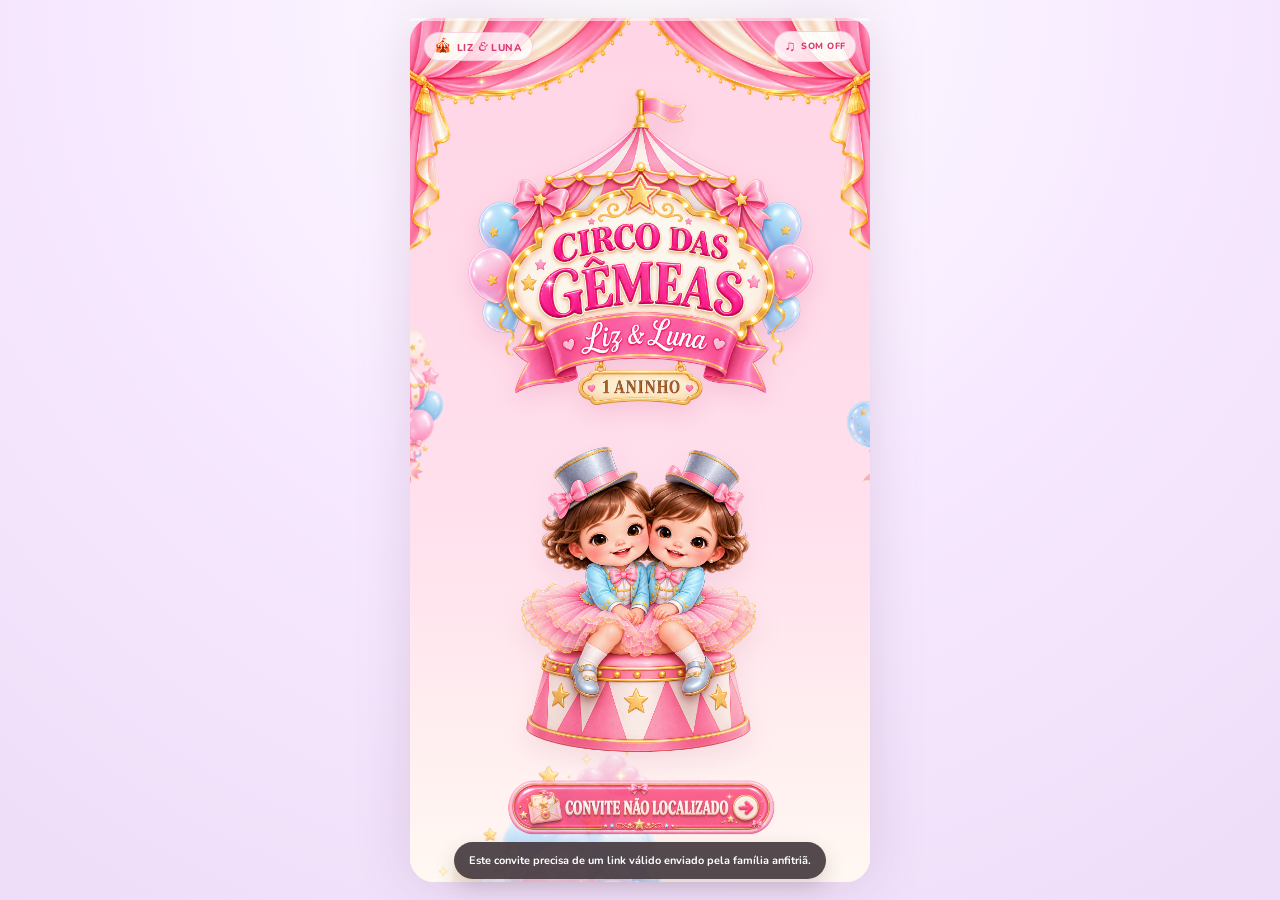
==== commit 57eacf33: "Atualiza layout e interações do convite" ====
--- a/index.html
+++ b/index.html
@@ -40,7 +40,9 @@
             <img class="hero-twins" src="assets/images/characters/personagens-sentadas-pedestal.png" alt="Liz e Luna sentadas em um pedestal de circo" />
           </div>
           <div class="hero-footer reveal">
-            <a class="primary-button" href="#apresentacao">Entrar no circo <span aria-hidden="true">↗</span></a>
+            <a class="primary-button hero-entry-image-button is-loading" href="#" aria-label="Carregando convite" aria-disabled="true">
+              <img id="hero-entry-image" src="assets/images/ui/carregando.png" alt="Carregando convite" />
+            </a>
           </div>
         </section>
 
@@ -55,7 +57,7 @@
           </div>
           <img class="story-twins reveal" src="assets/images/characters/personagens-em-pe-maos-dadas.png" alt="Liz e Luna em pé, de mãos dadas" loading="lazy" />
           <a class="asset-next-button section-next soft" href="#informacoes" aria-label="Rolar para as informações">
-            <img src="assets/images/ui/botao-continuar-dourado.png" alt="" aria-hidden="true" loading="lazy" />
+            <img src="assets/images/ui/botao-continuar.png" alt="" aria-hidden="true" loading="lazy" />
           </a>
         </section>
 
@@ -72,10 +74,7 @@
               <a class="ticket-button-img" id="ticket-rsvp-btn" href="#rsvp" aria-label="Garanta seu ingresso. Clique aqui."><img   src="assets/images/ui/garanta-seu-ingresso-clique-aqui.png" alt="Garanta seu ingresso - Clique aqui"loading="lazy" /></a>
             </div>
           </div>
-          <img class="ticket-carousel reveal" src="assets/images/circus/carrossel-02.png" alt="Carrossel em tons candy" loading="lazy" />
-          <a class="asset-next-button section-next soft" href="#local" aria-label="Rolar para a localização">
-            <img src="assets/images/ui/botao-continuar.png" alt="" aria-hidden="true" loading="lazy" />
-          </a>
+          <img class="ticket-clouds reveal" src="assets/images/decorations/nuvens-candy-01.png" alt="" aria-hidden="true" loading="lazy" />
         </section>
 
         <section class="destination section-panel" id="local" aria-labelledby="destination-title">
@@ -92,7 +91,7 @@
               </div>
             </div>
             <a class="destination-btn-img" id="dest-maps-btn" href="#map-modal" aria-label="Como chegar ao nosso circo">
-              <img src="assets/images/ui/como-chegar.png" alt="Como chegar" loading="lazy" />
+              <img src="assets/images/ui/navegar.png" alt="Navegar até o circo" loading="lazy" />
             </a>
           </div>
           <div class="destination-stage" aria-hidden="true">
@@ -119,9 +118,8 @@
             <p class="countdown-fallback" id="countdown-message"></p>
           </div>
           <img class="countdown-twins reveal" src="assets/images/characters/personagens-deitadas-pedestal.png" alt="Liz e Luna deitadas sobre um pedestal de circo" loading="lazy" />
-          <a class="primary-button" href="#local" id="countdown-location-btn">Ver Local e Endereço <span aria-hidden="true">↗</span></a>
-          <a class="asset-next-button section-next soft" href="#rsvp" aria-label="Rolar para a confirmação">
-            <img src="assets/images/ui/botao-continuar.png" alt="" aria-hidden="true" loading="lazy" />
+          <a class="countdown-location-image-button image-button" href="#local" id="countdown-location-btn" aria-label="Como chegar">
+            <img src="assets/images/ui/como-chegar.png" alt="Como chegar" loading="lazy" />
           </a>
         </section>
 
@@ -131,15 +129,12 @@
             <h2 id="rsvp-title">Reserve seu lugar<br />no espetáculo</h2>
             <p class="rsvp-greeting" id="family-greeting">Família convidada,<br />vocês estarão conosco?</p>
             <div class="rsvp-actions" id="rsvp-actions">
-              <button class="primary-button action-button" type="button" data-rsvp="yes"><span class="action-icon" aria-hidden="true">♥</span><span class="action-copy"><b>Sim!</b><small>estaremos lá</small></span></button>
-              <button class="secondary-button action-button" type="button" data-rsvp="no"><span class="action-icon" aria-hidden="true">★</span><span class="action-copy"><b>Infelizmente</b><small>não poderemos</small></span></button>
+              <button class="primary-button action-button rsvp-image-button" type="button" data-rsvp="yes"><img src="assets/images/ui/sim-estaremos-la.png" alt="Sim! Estaremos lá" /></button>
+              <button class="secondary-button action-button rsvp-image-button" type="button" data-rsvp="no"><img src="assets/images/ui/infelizmente-n-podemos.png" alt="Infelizmente não poderemos" /></button>
             </div>
             <p class="inline-status" id="rsvp-status" role="status"></p>
           </div>
           <img class="rsvp-tent" src="assets/images/circus/tenda-circo-02.png" alt="" aria-hidden="true" loading="lazy" />
-          <a class="asset-next-button section-next soft" href="#convidados" aria-label="Rolar para a seleção de convidados">
-            <img src="assets/images/ui/botao-continuar.png" alt="" aria-hidden="true" loading="lazy" />
-          </a>
         </section>
 
         <section class="guests section-panel is-hidden" id="convidados" aria-labelledby="guests-title" aria-hidden="true">
@@ -152,14 +147,24 @@
             <form id="guest-form" class="guest-form">
               <div id="guest-list"></div>
               <button class="add-guest" id="add-guest" type="button">＋ Adicionar outro convidado</button>
-              <button class="primary-button confirm-button" type="submit">Confirmar presença <span aria-hidden="true">↗</span></button>
+              <button class="primary-button confirm-button image-button" type="submit"><img src="assets/images/ui/confirmar-presenca.png" alt="Confirmar presença" /></button>
             </form>
             <p class="inline-status" id="guest-status" role="status"></p>
           </div>
-          <a class="asset-next-button section-next soft" href="#confirmacao" aria-label="Rolar para a confirmação enviada">
-            <img src="assets/images/ui/botao-continuar.png" alt="" aria-hidden="true" loading="lazy" />
-          </a>
-        </section>
+        </section>
+
+        <div class="guest-type-modal is-hidden" id="guest-type-modal" role="dialog" aria-modal="true" aria-labelledby="guest-type-title" aria-hidden="true">
+          <div class="guest-type-modal-backdrop" id="guest-type-modal-backdrop"></div>
+          <div class="guest-type-modal-card">
+            <h3 id="guest-type-title">Quem vamos adicionar?</h3>
+            <p>Escolha o tipo de convidado:</p>
+            <div class="guest-type-options">
+              <button type="button" class="guest-type-image-button" data-extra-type="Adulto"><img src="assets/images/ui/adulto.png" alt="Adulto" /></button>
+              <button type="button" class="guest-type-image-button" data-extra-type="Criança"><img src="assets/images/ui/crianca.png" alt="Criança" /></button>
+            </div>
+            <button type="button" id="guest-type-cancel">Cancelar</button>
+          </div>
+        </div>
 
         <section class="success section-panel is-hidden" id="confirmacao" aria-labelledby="success-title" aria-hidden="true">
           <img class="scene-asset top-bunting" src="assets/images/decorations/bandeirolas-01.png" alt="" aria-hidden="true" loading="lazy" />
@@ -199,11 +204,11 @@
             <h3>Como deseja ir?</h3>
             <p>Escolha seu aplicativo preferido:</p>
             <div class="map-options">
-              <a class="map-choice-btn google-btn" id="link-gmaps" href="#" target="_blank" rel="noreferrer">
-                <span>📍</span> Google Maps
+              <a class="map-choice-btn map-choice-image" id="link-gmaps" href="#" target="_blank" rel="noreferrer" aria-label="Abrir no Google Maps">
+                <img src="assets/images/ui/gg-maps.png" alt="Google Maps" />
               </a>
-              <a class="map-choice-btn waze-btn" id="link-waze" href="#" target="_blank" rel="noreferrer">
-                <span>🚗</span> Waze
+              <a class="map-choice-btn map-choice-image" id="link-waze" href="#" target="_blank" rel="noreferrer" aria-label="Abrir no Waze">
+                <img src="assets/images/ui/waze.png" alt="Waze" />
               </a>
             </div>
             <button class="map-close-btn" id="map-close-btn" type="button">Cancelar</button>
--- a/css/style.css
+++ b/css/style.css
@@ -270,6 +270,38 @@
 .primary-button:hover, .secondary-button:hover { box-shadow: 0 9px 0 rgba(206, 78, 119, .18), 0 15px 28px rgba(213, 90, 133, .27), inset 0 1px rgba(255, 255, 255, .64); transform: translateY(-2px); }
 .primary-button:focus-visible, .secondary-button:focus-visible, .asset-next-button:focus-visible, .sound-toggle:focus-visible, .add-guest:focus-visible { outline: 3px solid #6baec8; outline-offset: 3px; }
 
+/* Botões que usam a própria arte PNG como superfície clicável. */
+.image-button, .hero-entry-image-button, .rsvp-image-button {
+  display: block;
+  min-height: 0;
+  padding: 0;
+  border: 0;
+  border-radius: 0;
+  background: transparent;
+  box-shadow: none;
+  cursor: pointer;
+  transition: transform .2s ease;
+}
+.image-button img, .hero-entry-image-button img, .rsvp-image-button img, .destination-btn-img img {
+  display: block;
+  width: 100%;
+  height: auto;
+}
+.image-button:hover, .hero-entry-image-button:hover, .rsvp-image-button:hover,
+.image-button:focus-visible, .hero-entry-image-button:focus-visible, .rsvp-image-button:focus-visible {
+  box-shadow: none;
+  transform: scale(1.03);
+}
+.image-button:focus, .image-button:focus-visible,
+.hero-entry-image-button:focus, .hero-entry-image-button:focus-visible,
+.rsvp-image-button:focus, .rsvp-image-button:focus-visible,
+.destination-btn-img:focus, .destination-btn-img:focus-visible,
+.success-maps-button:focus, .success-maps-button:focus-visible,
+.ticket-button-img:focus, .ticket-button-img:focus-visible {
+  outline: none;
+  box-shadow: none;
+}
+
 /* Botão redondo de seta para descer tela */
 .asset-next-button { position: relative; z-index: 3; width: 45px; border-radius: 50%; filter: drop-shadow(0 5px 6px rgba(198, 98, 133, .18)); transition: transform .2s ease; }
 .asset-next-button:hover { transform: translateY(3px); }
@@ -456,10 +488,22 @@
 }
 
 /* Botão Entrar no Circo */
-.hero-footer .primary-button {
+.hero-footer .hero-entry-image-button {
   width: min(84%, 280px);
-  min-height: 44px;
-  padding: 10px 18px;
+  -webkit-tap-highlight-color: transparent;
+}
+.hero-entry-image-button[aria-disabled="true"] { cursor: default; opacity: .8; }
+.hero-entry-image-button.is-loading { pointer-events: none; cursor: default; }
+.hero-entry-image-button.is-loading img { animation: heroButtonLoading 1.6s ease-in-out infinite; }
+.hero-entry-image-button.is-cta img { animation: heroButtonAttention 2.6s ease-in-out infinite; }
+.hero-entry-image-button.is-disabled img { animation: none; transform: none; }
+@keyframes heroButtonLoading {
+  0%, 100% { opacity: .9; transform: scale(1); }
+  50% { opacity: 1; transform: scale(1.015); }
+}
+@keyframes heroButtonAttention {
+  0%, 100% { filter: drop-shadow(0 4px 5px rgba(207, 73, 122, .12)); transform: translateY(0) scale(1); }
+  50% { filter: drop-shadow(0 8px 9px rgba(207, 73, 122, .22)); transform: translateY(-3px) scale(1.015); }
 }
 
 /* Caso a seta volte a existir nessa página */
@@ -483,11 +527,24 @@
 .story {
   padding-top: calc(var(--panel-top) + 15px);
 }
-/* ==========================================================================
+.story .section-next img {
+  animation: storyNextAttention 2.6s ease-in-out infinite;
+  transform-origin: center;
+}
+@keyframes storyNextAttention {
+  0%, 100% { filter: drop-shadow(0 4px 5px rgba(207, 73, 122, .12)); transform: translateY(0) scale(1); }
+  50% { filter: drop-shadow(0 7px 8px rgba(207, 73, 122, .22)); transform: translateY(3px) scale(1.05); }
+}
+@media (prefers-reduced-motion: reduce) {
+  .story .section-next img { animation: none; }
+}
+/* ===========================================================================
    8. SEÇÃO 3: TICKET (INGRESSO VIP E CARROSSEL) - ATUALIZADO
    ========================================================================== */
 
 .ticket { 
+  position: relative;
+  overflow: hidden;
   padding-top: calc(var(--panel-top) - 34px); /* sobe a composição geral */
   padding-right: var(--content-gutter); 
   padding-left: var(--content-gutter); 
@@ -618,30 +675,19 @@
   font-size: 18px; 
 }
 
-/* Carrossel menor e mais comportado para não disputar com o card */
-.ticket-carousel { 
-  position: relative; 
-
-  z-index: 1; /* fica atrás do ticket, que está com z-index maior */
-
-  width: clamp(
-    210px,
-    62vw,
-    300px
-  ); /* aumenta bastante o carrossel */
-
-  max-height: clamp(
-    130px,
-    20svh,
-    190px
-  );
-
-  margin: -28px auto 0; /* sobe o carrossel e faz ele entrar atrás do ticket */
-
-  filter: drop-shadow(
-    0 8px 8px rgba(141, 170, 192, .16)
-  );
-
+/* Nuvens baixas e suaves, atrás do ingresso */
+.ticket-clouds {
+  position: absolute;
+  z-index: 0;
+  left: 50%;
+  right: auto;
+  bottom: -12%;
+  width: 130%;
+  max-width: none;
+  height: auto;
+  transform: translateX(-50%);
+  opacity: .9;
+  filter: drop-shadow(0 8px 8px rgba(141, 170, 192, .16));
   pointer-events: none;
 }
 
@@ -772,12 +818,6 @@
   transform: scale(1.03); 
 }
 
-.destination-btn-img:focus-visible { 
-  outline: 3px solid #6baec8; 
-  outline-offset: 4px; 
-  border-radius: 999px; 
-}
-
 /* Cenário Inferior (Placa, Tenda e Nuvens de Base) */
 .destination-stage { 
   position: absolute;
@@ -794,7 +834,7 @@
 .destination-sign { 
   position: absolute; 
   z-index: 3; 
-  bottom: clamp(0px, .8svh, 8px);
+  bottom: clamp(38px, 5svh, 55px);
   left: 0;
   width: min(48vw, 185px);
   filter: drop-shadow(0 7px 7px rgba(198, 103, 136, .17)); 
@@ -803,9 +843,9 @@
 /* Tenda de circo ao fundo */
 .destination-tent { 
   position: absolute; 
-  z-index: 1; 
+  z-index: 2;
   right: -6%;
-  bottom: clamp(-10px, -1svh, 0px);
+  bottom: clamp(28px, 4svh, 45px);
   width: min(54vw, 225px);
   max-width: none; 
   opacity: .95; /* Maior nitidez */
@@ -815,9 +855,9 @@
 /* Nuvens brancas/candy cobrindo o pé do pedestal da placa e a base da tenda */
 .destination-clouds { 
   position: absolute; 
-  z-index: 4; 
+  z-index: 1;
   left: 50%;
-  bottom: -24px;
+  bottom: -55px;
   width: 135%;
   max-width: none; 
   transform: translateX(-50%);
@@ -847,6 +887,9 @@
 .countdown-clouds { bottom: -124px; left: -15%; width: 130%; opacity: .82; }
 .countdown-twins { position: relative; z-index: 2; width: auto; max-width: min(74%, 300px); max-height: clamp(190px, 30svh, 295px); height: auto; flex: 1 1 auto; min-height: 0; margin: var(--gap-xs) auto; filter: drop-shadow(0 10px 12px rgba(105, 170, 202, .16)); }
 .countdown .map-trigger-btn { position: relative; z-index: 4; flex: 0 0 auto; margin-top: 0; }
+.countdown-location-image-button { position: relative; z-index: 4; display: block; width: min(78%, 280px); margin: 0 auto; padding: 0; border: 0; background: transparent; box-shadow: none; }
+.countdown-location-image-button img { display: block; width: 100%; height: auto; animation: confirmPresenceHint 3.1s ease-in-out infinite; }
+.countdown-location-image-button:focus, .countdown-location-image-button:focus-visible { outline: none; box-shadow: none; }
 
 /* ==========================================================================
    10. SEÇÃO 5: RSVP (CONFIRMAÇÃO DE PRESENÇA)
@@ -859,11 +902,8 @@
 
 /* Botões Sim / Não */
 .rsvp-actions { display: grid; width: min(100%, 292px); gap: var(--space-xs); margin: 0 auto; }
-.action-button { position: relative; min-height: 57px; flex-direction: row; gap: var(--space-sm); padding: 8px 18px; font-size: 15px; }
-.action-icon { display: grid; width: 19px; flex: 0 0 19px; place-items: center; color: #fff5bd; font-size: 16px; }
-.action-copy { display: grid; min-width: 0; justify-items: center; gap: 1px; }
-.action-copy b { font-size: 15px; }
-.action-button small { font-size: 11px; font-weight: 700; letter-spacing: .06em; text-transform: none; }
+.rsvp-image-button { width: 100%; }
+.rsvp-image-button:disabled { cursor: not-allowed; opacity: .62; }
 .rsvp-tent { position: relative; z-index: 2; width: auto; max-width: min(80%, 280px); max-height: clamp(145px, 24svh, 240px); height: auto; flex: 1 1 auto; min-height: 0; margin: var(--gap-xs) auto; opacity: 1; }
 .inline-status { position: relative; z-index: 4; min-height: 1em; margin: 8px 0 0; color: var(--rose-deep); font-size: 11px; font-weight: 700; }
 .rsvp .section-next { margin-top: var(--gap-xs); }
@@ -872,7 +912,7 @@
    11. SEÇÃO 6: GUESTS (SELEÇÃO DE CONVIDADOS)
    ========================================================================== */
 .guests::before { background: linear-gradient(180deg, #fff8f2 0%, #ffecf0 66%, #ffe0ea 100%); }
-.guests .section-content { display: flex; width: min(100%, 380px); flex: 1 1 auto; flex-direction: column; min-height: 0; padding-top: clamp(36px, 5.5svh, 54px); }
+.guests .section-content { display: flex; width: min(100%, 380px); flex: 1 1 auto; flex-direction: column; min-height: 0; padding-top: clamp(51px, calc(5.5svh + 15px), 69px); }
 .guests h2 { margin-bottom: var(--space-xs); font-size: clamp(29px, 7.7vw, 35px); }
 .section-intro { margin: 0 0 10px; color: #685b61; font-size: 12px; font-weight: 700; }
 .guest-form { display: flex; width: min(100%, 326px); flex: 1 1 auto; flex-direction: column; min-height: 0; margin: 0 auto; }
@@ -916,7 +956,20 @@
 .guest-row small { display: block; margin-top: 1px; color: #a17d89; font-size: 8.5px; font-weight: 700; }
 .guest-heart { color: var(--rose); font-size: 18px; }
 .add-guest { margin: 12px 0 14px; padding: 0; color: #de5480; background: transparent; font-size: 11px; font-weight: 800; }
-.confirm-button { width: 100%; }
+.confirm-button.image-button { width: 100%; }
+.confirm-button.image-button img, #ticket-rsvp-btn img, .rsvp-image-button img { animation: confirmPresenceHint 3.1s ease-in-out infinite; }
+.confirm-button.image-button:disabled img { animation: none; }
+.rsvp-image-button:disabled img { animation: none; }
+.rsvp-image-button[data-rsvp="yes"] img { animation: confirmPresenceHint 3s ease-in-out infinite; }
+.rsvp-image-button[data-rsvp="no"] img { animation: confirmPresenceHint 3.4s ease-in-out -.9s infinite; }
+.rsvp-image-button:disabled img { animation: none; }
+@keyframes confirmPresenceHint {
+  0%, 100% { transform: translateY(0) scale(1); }
+  50% { transform: translateY(-1px) scale(1.008); }
+}
+@media (prefers-reduced-motion: reduce) {
+  .confirm-button.image-button img, #ticket-rsvp-btn img, .rsvp-image-button img, .countdown-location-image-button img { animation: none; }
+}
 .guests-balloons { z-index: -1; opacity: .7; }
 .guests-balloons-left { bottom: -76px; left: -90px; width: 160px; }
 .guests-balloons-right { top: auto; right: -94px; bottom: 72px; width: 135px; transform: rotate(9deg); }
@@ -998,6 +1051,7 @@
 /* Acessibilidade: desliga animações se o usuário preferir menos movimento */
 @media (prefers-reduced-motion: reduce) {
   *, *::before, *::after { scroll-behavior: auto !important; animation-duration: .001ms !important; animation-iteration-count: 1 !important; transition-duration: .001ms !important; }
+  .hero-entry-image-button.is-loading img, .hero-entry-image-button.is-cta img { animation: none; }
 }
 
 /* ==========================================================================
@@ -1061,28 +1115,35 @@
   display: flex;
   flex-direction: column;
   gap: 10px;
-}
-
-.map-choice-btn {
-  display: flex;
-  align-items: center;
-  justify-content: center;
-  gap: 10px;
-  min-height: 48px;
-  padding: 8px 16px;
-  border-radius: 999px;
-  font-size: 13px;
-  font-weight: 800;
-  color: #fff;
-  box-shadow: 0 5px 0 rgba(0,0,0,0.08);
-}
-
-.google-btn {
-  background: linear-gradient(135deg, #fa91b4, #ee5789);
-}
-
-.waze-btn {
-  background: linear-gradient(135deg, #74caee, #33a8db);
+  width: min(100%, 285px);
+  margin-inline: auto;
+}
+
+.map-choice-image {
+  display: block;
+  width: 100%;
+  min-height: 0;
+  padding: 0;
+  border: 0;
+  border-radius: 0;
+  background: transparent;
+  box-shadow: none;
+  overflow: visible;
+  transition: transform .2s ease;
+}
+.map-choice-image img {
+  display: block;
+  width: 100%;
+  height: auto;
+}
+.map-choice-image:hover,
+.map-choice-image:focus-visible {
+  transform: scale(1.02);
+}
+.map-choice-image:focus,
+.map-choice-image:focus-visible {
+  outline: none;
+  box-shadow: none;
 }
 
 .map-close-btn {
@@ -1094,6 +1155,23 @@
   text-transform: uppercase;
 }
 
+/* Modal para escolher o tipo de convidado extra. */
+.guest-type-modal { position: fixed; inset: 0; z-index: 110; display: flex; align-items: center; justify-content: center; padding: 20px; }
+.guest-type-modal.is-hidden { display: none !important; }
+.guest-type-modal-backdrop { position: absolute; inset: 0; background: rgba(70, 50, 60, .45); backdrop-filter: blur(4px); }
+.guest-type-modal-card { position: relative; z-index: 2; width: min(100%, 320px); padding: 24px 20px 18px; border: 2px solid #ffd6e5; border-radius: 22px; background: #fff8f2; box-shadow: 0 14px 35px rgba(125, 77, 101, .2); text-align: center; }
+.guest-type-modal-card h3 { margin: 0 0 6px; color: var(--rose-strong); font-family: "DM Serif Display", Georgia, serif; font-size: 24px; }
+.guest-type-modal-card p { margin: 0 0 18px; color: #74636b; font-size: 13px; font-weight: 700; }
+.guest-type-options { display: grid; gap: 9px; }
+.guest-type-image-button { display: block; width: 100%; padding: 0; border: 0; background: transparent; box-shadow: none; cursor: pointer; -webkit-tap-highlight-color: transparent; }
+.guest-type-image-button img { display: block; width: 100%; height: auto; }
+.guest-type-image-button:focus, .guest-type-image-button:focus-visible { outline: none; box-shadow: none; }
+.guest-type-image-button:hover { transform: scale(1.015); }
+.guest-type-modal-card button:focus-visible { outline: 3px solid #6baec8; outline-offset: 3px; }
+.guest-type-modal-card #guest-type-cancel { margin-top: 14px; padding: 3px 10px; color: #b08d9b; background: transparent; font-size: 12px; font-weight: 800; text-transform: uppercase; }
+.guest-delete { min-width: 22px; padding: 0; color: #b56a80; background: transparent; font-size: 14px; line-height: 1; -webkit-tap-highlight-color: transparent; }
+.guest-delete:focus-visible { outline: none; }
+
 /* ============================================================================
    16. NAVEGAÇÃO POR TELAS (STORIES / APP)
    A base dos painéis fica concentrada na seção de estrutura principal.
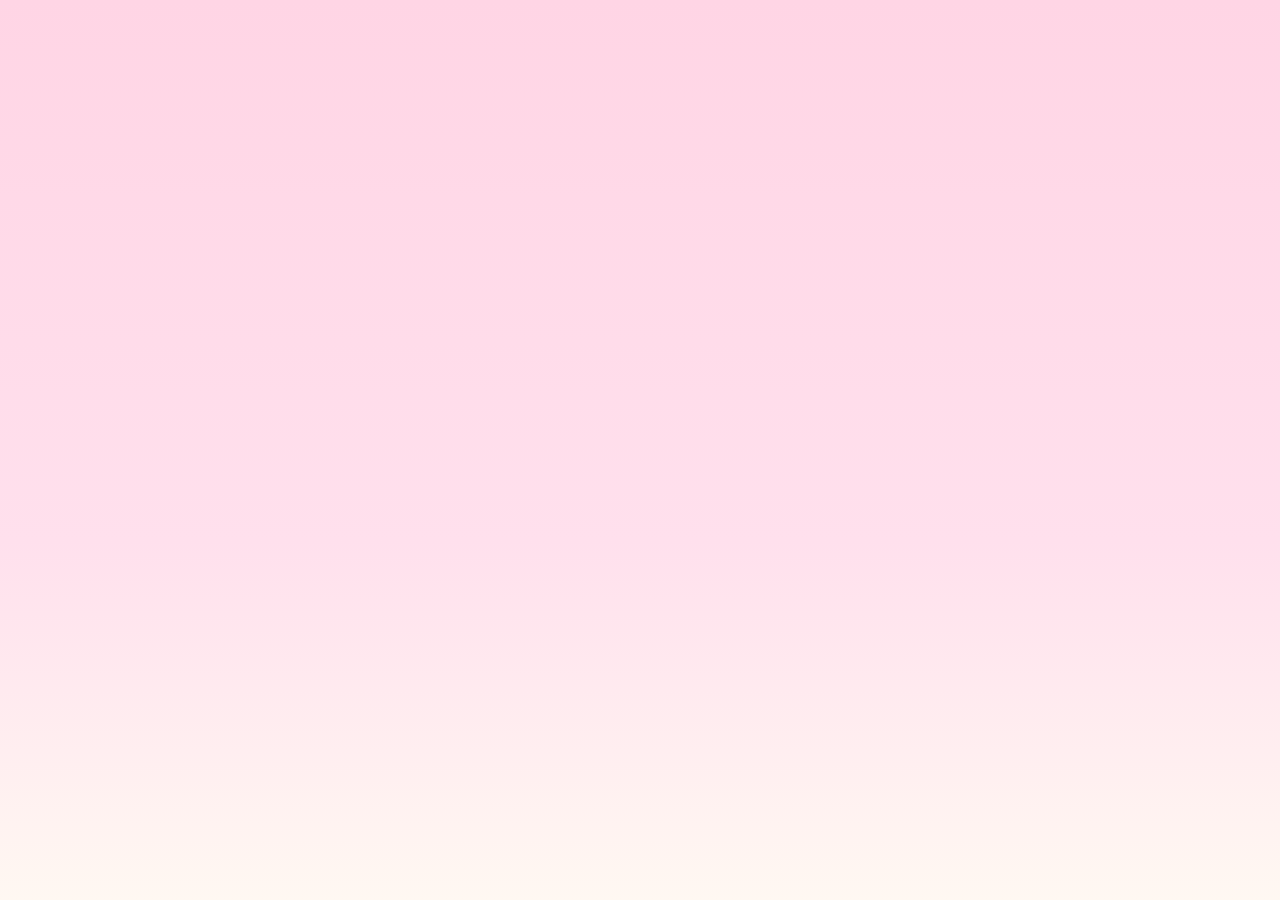
==== commit a8f35a26: "Adiciona introdução e transição para corrigir viewport no iOS" ====
--- a/index.html
+++ b/index.html
@@ -4,224 +4,14 @@
     <meta charset="UTF-8" />
     <meta name="viewport" content="width=device-width, initial-scale=1, viewport-fit=cover" />
     <meta name="theme-color" content="#ffd6e5" />
-    <meta name="description" content="Convite digital do primeiro aninho de Liz e Luna." />
+    <meta name="description" content="Abertura do convite digital de Liz e Luna." />
     <title>Circo das Gêmeas · Liz & Luna</title>
-    <link rel="preconnect" href="https://fonts.googleapis.com" />
-    <link rel="preconnect" href="https://fonts.gstatic.com" crossorigin />
-    <link href="https://fonts.googleapis.com/css2?family=DM+Serif+Display:ital@0;1&family=Nunito:wght@400;600;700;800&family=Parisienne&display=swap" rel="stylesheet" />
-    <link rel="stylesheet" href="css/style.css" />
+    <link rel="stylesheet" href="css/intro.css" />
   </head>
   <body>
-    <div class="site-shell">
-      <div class="top-progress" aria-hidden="true"><span id="progress-bar"></span></div>
-
-      <header class="site-header" id="top">
-        <a class="brand-mark" href="#top" aria-label="Voltar ao início">
-          <span aria-hidden="true">🎪</span>
-          <span>Liz <i>&</i> Luna</span>
-        </a>
-        <button class="sound-toggle" id="sound-toggle" type="button" aria-pressed="false" aria-label="Ativar ou desativar música">
-          <span class="sound-icon" aria-hidden="true">♫</span>
-          <span id="sound-label">som off</span>
-        </button>
-      </header>
-
-      <main>
-        <section class="hero section-panel" id="abertura" aria-labelledby="hero-title">
-          <img class="scene-asset hero-curtain" src="assets/images/decorations/cortina-superior-03.png" alt="" aria-hidden="true" fetchpriority="high" />
-          <img class="scene-asset hero-balloons hero-balloons-left" src="assets/images/decorations/buque-baloes-03.png" alt="" aria-hidden="true" />
-          <img class="scene-asset hero-balloons hero-balloons-right" src="assets/images/decorations/trio-baloes-com-estrelas.png" alt="" aria-hidden="true" />
-          <img class="scene-asset hero-cloud hero-cloud-left" src="assets/images/decorations/nuvens-candy-canto-01.png" alt="" aria-hidden="true" />
-          <div class="section-inner hero-content reveal">
-            <h1 class="sr-only" id="hero-title">Circo das Gêmeas, Liz e Luna, 1 aninho</h1>
-            <img class="hero-logo" src="assets/images/circus/logo-circo-das-gemeas-1-aninho.png" alt="Circo das Gêmeas, Liz e Luna, 1 aninho" fetchpriority="high" />
-          </div>
-          <div class="hero-stage reveal">
-            <img class="hero-twins" src="assets/images/characters/personagens-sentadas-pedestal.png" alt="Liz e Luna sentadas em um pedestal de circo" />
-          </div>
-          <div class="hero-footer reveal">
-            <a class="primary-button hero-entry-image-button is-loading" href="#" aria-label="Carregando convite" aria-disabled="true">
-              <img id="hero-entry-image" src="assets/images/ui/carregando.png" alt="Carregando convite" />
-            </a>
-          </div>
-        </section>
-
-        <section class="story section-panel" id="apresentacao" aria-labelledby="story-title">
-          <img class="scene-asset top-bunting" src="assets/images/decorations/bandeirolas-03.png" alt="" aria-hidden="true" loading="lazy" />
-          <img class="scene-asset story-clouds" src="assets/images/decorations/nuvens-candy-01.png" alt="" aria-hidden="true" loading="lazy" />
-          <div class="section-inner section-content reveal">
-            <h2 id="story-title">Respeitável<br />público!</h2>
-            <p class="lead-copy">O nosso maior espetáculo<br />está prestes a começar!</p>
-            <div class="ornament-line" aria-hidden="true"><span>♥</span></div>
-            <p class="body-copy names-block"><strong>Liz &amp; Luna</strong><span>estão completando<br />seu primeiro aninho e você é</span><em>nosso convidado especial!</em></p>
-          </div>
-          <img class="story-twins reveal" src="assets/images/characters/personagens-em-pe-maos-dadas.png" alt="Liz e Luna em pé, de mãos dadas" loading="lazy" />
-          <a class="asset-next-button section-next soft" href="#informacoes" aria-label="Rolar para as informações">
-            <img src="assets/images/ui/botao-continuar.png" alt="" aria-hidden="true" loading="lazy" />
-          </a>
-        </section>
-
-        <section class="ticket section-panel" id="informacoes" aria-labelledby="ticket-title">
-          <img class="scene-asset top-bunting" src="assets/images/decorations/bandeirolas-02.png" alt="" aria-hidden="true" loading="lazy" />
-          <img class="scene-asset ticket-balloon" src="assets/images/circus/balao-ar-quente-02.png" alt="" aria-hidden="true" loading="lazy" />
-          <h2 class="sr-only" id="ticket-title">Informações do evento</h2>
-          <div class="ticket-composition reveal">
-            <img class="ticket-frame" src="assets/images/ui/ingresso-vip-card.png" alt="" aria-hidden="true" loading="lazy" />
-            <div class="ticket-content">
-              <div class="event-detail"><span class="detail-icon" aria-hidden="true">▦</span><div><small>data</small><strong id="event-date">—</strong></div></div>
-              <div class="event-detail"><span class="detail-icon" aria-hidden="true">◷</span><div><small>horário</small><strong id="event-time">—</strong></div></div>
-              <div class="event-detail"><span class="detail-icon" aria-hidden="true">⌖</span><div><small>local</small><strong id="event-venue">—</strong><span id="event-address">—</span></div></div>
-              <a class="ticket-button-img" id="ticket-rsvp-btn" href="#rsvp" aria-label="Garanta seu ingresso. Clique aqui."><img   src="assets/images/ui/garanta-seu-ingresso-clique-aqui.png" alt="Garanta seu ingresso - Clique aqui"loading="lazy" /></a>
-            </div>
-          </div>
-          <img class="ticket-clouds reveal" src="assets/images/decorations/nuvens-candy-01.png" alt="" aria-hidden="true" loading="lazy" />
-        </section>
-
-        <section class="destination section-panel" id="local" aria-labelledby="destination-title">
-          <img class="destination-bunting destination-bunting-left" src="assets/images/decorations/bandeirolas-02.png" alt="" aria-hidden="true" loading="lazy" />
-          <img class="destination-bunting destination-bunting-right" src="assets/images/decorations/bandeirolas-02.png" alt="" aria-hidden="true" loading="lazy" />
-          <div class="section-inner destination-content reveal">
-            <h2 class="section-title" id="destination-title">Siga o caminho<br />até o nosso circo!</h2>
-            <p class="lead-copy">Nosso grande espetáculo<br />já tem endereço.</p>
-            <div class="destination-card-wrapper">
-              <img class="destination-frame" src="assets/images/ui/destino.png" alt="Moldura decorativa do destino do espetáculo" loading="lazy" />
-              <div class="destination-card-body">
-                <strong id="dest-venue">—</strong>
-                <span id="dest-address">—</span>
-              </div>
-            </div>
-            <a class="destination-btn-img" id="dest-maps-btn" href="#map-modal" aria-label="Como chegar ao nosso circo">
-              <img src="assets/images/ui/navegar.png" alt="Navegar até o circo" loading="lazy" />
-            </a>
-          </div>
-          <div class="destination-stage" aria-hidden="true">
-            <img class="destination-sign" src="assets/images/ui/nosso-circo-te-espera.png" alt="" loading="lazy" />
-            <img class="destination-tent" src="assets/images/circus/tenda-circo-02.png" alt="" loading="lazy" />
-            <img class="destination-clouds" src="assets/images/decorations/nuvens-candy-02.png" alt="" loading="lazy" />
-          </div>
-          <a class="asset-next-button section-next soft" href="#contagem" aria-label="Rolar para a contagem regressiva">
-            <img src="assets/images/ui/botao-continuar.png" alt="" aria-hidden="true" loading="lazy" />
-          </a>
-        </section>
-
-        <section class="countdown section-panel" id="contagem" aria-labelledby="countdown-title">
-          <img class="scene-asset top-bunting" src="assets/images/decorations/bandeirolas-01.png" alt="" aria-hidden="true" loading="lazy" />
-          <img class="scene-asset countdown-clouds" src="assets/images/decorations/nuvens-candy-02.png" alt="" aria-hidden="true" loading="lazy" />
-          <div class="section-inner section-content reveal">
-            <h2 id="countdown-title">O espetáculo<br />começa em...</h2>
-            <div class="count-grid" aria-live="polite">
-              <div class="count-card"><strong id="days">00</strong><span>dias</span></div>
-              <div class="count-card"><strong id="hours">00</strong><span>horas</span></div>
-              <div class="count-card"><strong id="minutes">00</strong><span>minutos</span></div>
-              <div class="count-card"><strong id="seconds">00</strong><span>segundos</span></div>
-            </div>
-            <p class="countdown-fallback" id="countdown-message"></p>
-          </div>
-          <img class="countdown-twins reveal" src="assets/images/characters/personagens-deitadas-pedestal.png" alt="Liz e Luna deitadas sobre um pedestal de circo" loading="lazy" />
-          <a class="countdown-location-image-button image-button" href="#local" id="countdown-location-btn" aria-label="Como chegar">
-            <img src="assets/images/ui/como-chegar.png" alt="Como chegar" loading="lazy" />
-          </a>
-        </section>
-
-        <section class="rsvp section-panel" id="rsvp" aria-labelledby="rsvp-title">
-          <img class="scene-asset top-bunting" src="assets/images/decorations/bandeirolas-02.png" alt="" aria-hidden="true" loading="lazy" />
-          <div class="section-inner section-content rsvp-content reveal">
-            <h2 id="rsvp-title">Reserve seu lugar<br />no espetáculo</h2>
-            <p class="rsvp-greeting" id="family-greeting">Família convidada,<br />vocês estarão conosco?</p>
-            <div class="rsvp-actions" id="rsvp-actions">
-              <button class="primary-button action-button rsvp-image-button" type="button" data-rsvp="yes"><img src="assets/images/ui/sim-estaremos-la.png" alt="Sim! Estaremos lá" /></button>
-              <button class="secondary-button action-button rsvp-image-button" type="button" data-rsvp="no"><img src="assets/images/ui/infelizmente-n-podemos.png" alt="Infelizmente não poderemos" /></button>
-            </div>
-            <p class="inline-status" id="rsvp-status" role="status"></p>
-          </div>
-          <img class="rsvp-tent" src="assets/images/circus/tenda-circo-02.png" alt="" aria-hidden="true" loading="lazy" />
-        </section>
-
-        <section class="guests section-panel is-hidden" id="convidados" aria-labelledby="guests-title" aria-hidden="true">
-          <img class="scene-asset top-bunting" src="assets/images/decorations/bandeirolas-03.png" alt="" aria-hidden="true" loading="lazy" />
-          <img class="scene-asset guests-balloons guests-balloons-left" src="assets/images/decorations/buque-baloes-04.png" alt="" aria-hidden="true" loading="lazy" />
-          <img class="scene-asset guests-balloons guests-balloons-right" src="assets/images/decorations/trio-baloes.png" alt="" aria-hidden="true" loading="lazy" />
-          <div class="section-inner section-content guests-content reveal">
-            <h2 id="guests-title">Quem irá ao<br />espetáculo?</h2>
-            <p class="section-intro">Selecione quem estará presente:</p>
-            <form id="guest-form" class="guest-form">
-              <div id="guest-list"></div>
-              <button class="add-guest" id="add-guest" type="button">＋ Adicionar outro convidado</button>
-              <button class="primary-button confirm-button image-button" type="submit"><img src="assets/images/ui/confirmar-presenca.png" alt="Confirmar presença" /></button>
-            </form>
-            <p class="inline-status" id="guest-status" role="status"></p>
-          </div>
-        </section>
-
-        <div class="guest-type-modal is-hidden" id="guest-type-modal" role="dialog" aria-modal="true" aria-labelledby="guest-type-title" aria-hidden="true">
-          <div class="guest-type-modal-backdrop" id="guest-type-modal-backdrop"></div>
-          <div class="guest-type-modal-card">
-            <h3 id="guest-type-title">Quem vamos adicionar?</h3>
-            <p>Escolha o tipo de convidado:</p>
-            <div class="guest-type-options">
-              <button type="button" class="guest-type-image-button" data-extra-type="Adulto"><img src="assets/images/ui/adulto.png" alt="Adulto" /></button>
-              <button type="button" class="guest-type-image-button" data-extra-type="Criança"><img src="assets/images/ui/crianca.png" alt="Criança" /></button>
-            </div>
-            <button type="button" id="guest-type-cancel">Cancelar</button>
-          </div>
-        </div>
-
-        <section class="success section-panel is-hidden" id="confirmacao" aria-labelledby="success-title" aria-hidden="true">
-          <img class="scene-asset top-bunting" src="assets/images/decorations/bandeirolas-01.png" alt="" aria-hidden="true" loading="lazy" />
-          <img class="scene-asset success-confetti" src="assets/images/decorations/confetes.png" alt="" aria-hidden="true" loading="lazy" />
-          <img class="scene-asset success-balloons" src="assets/images/decorations/buque-baloes-02.png" alt="" aria-hidden="true" loading="lazy" />
-          <div class="section-inner section-content reveal">
-            <h2 id="success-title">Obrigado!</h2>
-            <p class="lead-copy">Sua presença foi confirmada<br />com sucesso!</p>
-            <div class="ornament-line" aria-hidden="true"><span>♥</span></div>
-            <p class="body-copy"><strong>Liz e Luna</strong> estão muito felizes<br />em ter vocês no nosso dia especial!</p>
-          </div>
-
-          <img
-            class="success-twins reveal"
-            src="assets/images/characters/personagens-abracadas.png"
-            alt="Liz e Luna abraçadas e felizes"
-            loading="lazy"
-          />
-
-          <a
-            class="success-maps-button reveal"
-            href="#local"
-            id="thanks-maps-btn"
-            aria-label="Como chegar ao circo"
-          >
-            <img
-              src="assets/images/ui/como-chegar.png"
-              alt="Como chegar ao circo"
-              loading="lazy"
-            />
-          </a>
-        </section>
-        <!-- Modal Seletor de Mapas -->
-        <div class="map-modal is-hidden" id="map-modal" role="dialog" aria-modal="true" aria-label="Escolha seu aplicativo de mapas">
-          <div class="map-modal-backdrop" id="map-modal-backdrop"></div>
-          <div class="map-modal-card">
-            <h3>Como deseja ir?</h3>
-            <p>Escolha seu aplicativo preferido:</p>
-            <div class="map-options">
-              <a class="map-choice-btn map-choice-image" id="link-gmaps" href="#" target="_blank" rel="noreferrer" aria-label="Abrir no Google Maps">
-                <img src="assets/images/ui/gg-maps.png" alt="Google Maps" />
-              </a>
-              <a class="map-choice-btn map-choice-image" id="link-waze" href="#" target="_blank" rel="noreferrer" aria-label="Abrir no Waze">
-                <img src="assets/images/ui/waze.png" alt="Waze" />
-              </a>
-            </div>
-            <button class="map-close-btn" id="map-close-btn" type="button">Cancelar</button>
-          </div>
-        </div>    
-      </main>
-
-      <audio id="ambient-audio" loop preload="none" data-src="assets/audio/ambient.mp3"></audio>
-      <div class="toast" id="toast" role="status" aria-live="polite"></div>
-    </div>
-    <script src="js/convidados.js"></script>
-    <script src="js/countdown.js"></script>
-    <script src="js/rsvp.js"></script>
-    <script src="js/app.js"></script>
+    <main class="intro-screen" aria-label="Circo das Gêmeas">
+      <img class="intro-logo" src="assets/images/circus/logo-circo-das-gemeas-1-aninho.png" alt="Circo das Gêmeas, Liz e Luna, 1 aninho" />
+    </main>
+    <script src="js/intro.js"></script>
   </body>
 </html>
--- a/css/intro.css
+++ b/css/intro.css
@@ -0,0 +1,62 @@
+:root {
+  color-scheme: light;
+}
+
+html,
+body {
+  width: 100%;
+  min-height: 100%;
+  margin: 0;
+  overflow: hidden;
+  background: linear-gradient(180deg, #ffd5e5 0%, #ffe0ed 60%, #fff8f2 100%);
+}
+
+.intro-screen {
+  position: fixed;
+  inset: 0;
+  display: grid;
+  place-items: center;
+  overflow: hidden;
+}
+
+.intro-logo {
+  display: block;
+  width: min(90vw, 430px);
+  height: auto;
+  object-fit: contain;
+  opacity: 0;
+  transform: translateY(14px) scale(.88);
+  animation:
+    intro-logo-enter 500ms cubic-bezier(.22, .75, .3, 1) forwards,
+    intro-logo-exit 450ms cubic-bezier(.4, 0, .2, 1) 1350ms forwards;
+}
+
+@keyframes intro-logo-enter {
+  to {
+    opacity: 1;
+    transform: translateY(0) scale(1);
+  }
+}
+
+@keyframes intro-logo-exit {
+  to {
+    opacity: 0;
+    transform: translateY(-8px) scale(1.05);
+  }
+}
+
+@media (prefers-reduced-motion: reduce) {
+  .intro-logo {
+    animation:
+      intro-logo-fade-in 180ms ease-out forwards,
+      intro-logo-fade-out 180ms ease-in 550ms forwards;
+  }
+
+  @keyframes intro-logo-fade-in {
+    to { opacity: 1; transform: none; }
+  }
+
+  @keyframes intro-logo-fade-out {
+    to { opacity: 0; transform: none; }
+  }
+}
